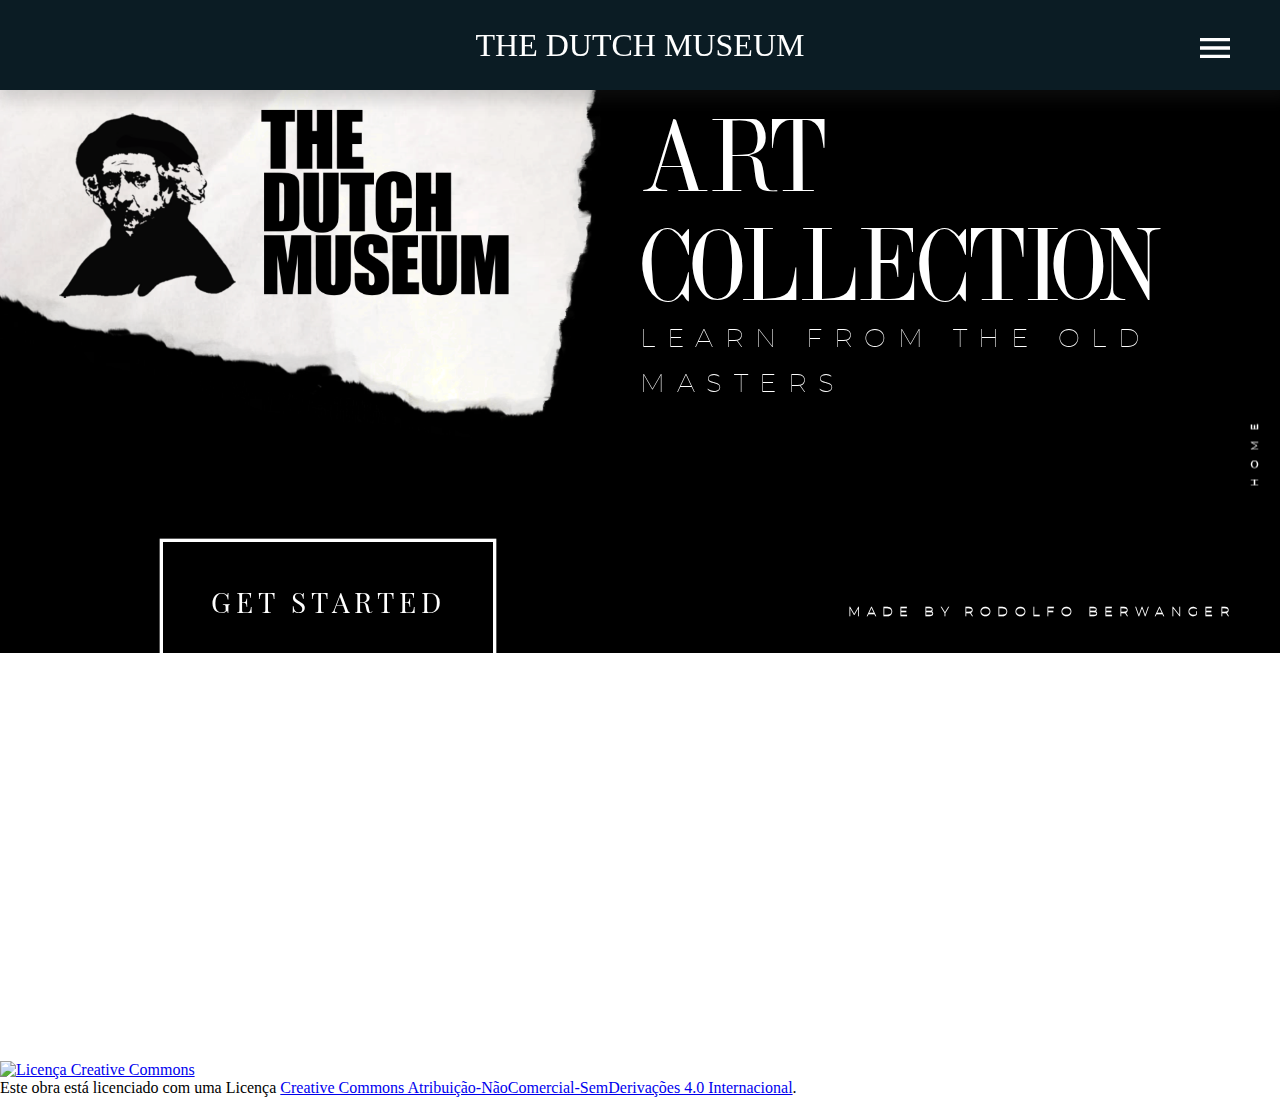
==== TheDutchMuseum/index.html @ 74319731 "Update main folder name" ====
<!DOCTYPE html>
<html lang="en">
<head>
    <meta charset="UTF-8">
    <meta http-equiv="X-UA-Compatible" content="IE=edge">
    <meta name="viewport" content="width=device-width, initial-scale=1.0">
    <title>Art Museum</title>
    <link rel="stylesheet" href="css/fonts.css">
    <link rel="stylesheet" href="css/menu_styles.css">
    <link rel="stylesheet" href="css/styles.css">
</head>
<body id="body1">

    <header>
        <div class="grid-container-logo">
            <div>
                <a href="index.html" id="nav-logo" class="button">THE DUTCH MUSEUM</a>
            </div>
            <div class="nav-menu-item">
                <img id="nav-menu-item-img" class="button" src="images/icons/menu-icon.svg" alt="" onclick="toggleMenuTab()">
            </div>
        </div>

        <div id="header-tab">
        
            <div id="header-tab-grid">
                <div class="tab-link">
                    <a href="index.html" class="tab-button button">HOME</a>
                </div>
                <div class="tab-link">
                    <a href="index.html" class="tab-button button">ABOUT THE MUSEUM</a>
                </div>
                <div class="tab-link">
                    <a href="index.html" class="tab-button button">ARTISTS</a>
                </div>
                <div class="tab-link">
                    <a href="index.html" class="tab-button button">ARTWORKS</a>
                </div>
                <div class="tab-link">
                    <a href="index.html" class="tab-button button">ARTICLES & REVIEWS</a>
                </div>
                <div class="tab-link">
                    <a href="index.html" class="tab-button button">INFO</a>
                </div>
                <div class="tab-link">
                    <a href="index.html" id="tab-link-close" class="tab-button button">CLOSE</a>
                </div>
            </div>
            
        </div>

    </header>

    <div id="main">
        <div class="banner">
             <!-- <img src="images/imgs/banner-img.jpg" alt="" id="banner-img"> -->
            <img id="banner-img-paper" src="images/imgs/banner-img-paper.png" alt="">

             <div id="banner-text-group">
                 <h1 class="banner-text">ART COLLECTION</h1>
                 <h2 class="banner-text">LEARN FROM THE OLD MASTERS</h2>
             </div>

             <p id="credit-name">MADE BY RODOLFO BERWANGER</p>

             <div id="get-started" class="button">
                <img src="images/svg/thin-square.svg" alt="">
                <p>GET STARTED</p>
             </div>
        </div>
    </div>
    
    <p id="section">HOME</p>

    <a rel="license" href="http://creativecommons.org/licenses/by-nc-nd/4.0/"><img alt="Licença Creative Commons" style="border-width:0" src="https://i.creativecommons.org/l/by-nc-nd/4.0/88x31.png" /></a><br />Este obra está licenciado com uma Licença <a rel="license" href="http://creativecommons.org/licenses/by-nc-nd/4.0/">Creative Commons Atribuição-NãoComercial-SemDerivações 4.0 Internacional</a>.

    <!-- Libs -->
    <script src="js/libs/pixi.js"></script>

    <!-- Scripts -->
    <script src="js/main.js"></script>
    <script src="js/pixi-functions.js"></script>
</body>
</html>
---- TheDutchMuseum/css/fonts.css ----
@font-face {
  font-family: 'playfair_displayregular';
  src: url('../fonts/playfairdisplay-regular-webfont.woff2') format('woff2'),
       url('../fonts/playfairdisplay-regular-webfont.woff') format('woff');
  font-weight: normal;
  font-style: normal;
}

@font-face {
  font-family: 'dubiel-webfont';
  src: url('../fonts/dubiel-webfont.woff2') format('woff2'),
       url('../fonts/dubiel-webfont.woff') format('woff');
  font-weight: normal;
  font-style: normal;
}

@font-face {
  font-family: 'montserrat';
  src: url('../fonts/montserrat-variablefont_wght-webfont.woff2') format('woff2'),
       url('../fonts/montserrat-variablefont_wght-webfont.woff') format('woff');
  font-weight: normal;
  font-style: normal;
}
---- TheDutchMuseum/css/menu_styles.css ----
@font-face {
  font-family: 'playfair_displayregular';
  src: url('../fonts/playfairdisplay-regular-webfont.woff2') format('woff2'),
       url('../fonts/playfairdisplay-regular-webfont.woff') format('woff');
  font-weight: normal;
  font-style: normal;
}

header {
  position: fixed;
  left: 0;
  margin: 0;
  width: 100%;
  height: 90px;
  background-color: #0B1C24;
  z-index: 9;
  box-shadow: 5px 5px 15px 5px rgba(61, 61, 61, 0.2);
}

.grid-container-logo{
  display: grid;
  grid-template-columns: 80% 20%;
}

#nav-logo {
  display: inline-block;
  font-family: "playfair-display";
  font-size: 24pt;
  font-weight: 100;
  padding: 0;
  margin: 0;
  text-align: center;
  color: white;
  background-color:transparent;
  text-decoration: none;
  border: none;
  left: 50%;
  top: 50%;
  position: absolute;
  transform: translate(-50%, -50%);
}

.button:hover{
  cursor: pointer;
}

.nav-menu-item{
  display: inline-block;
  margin-top: 5px;
  right: 50px;
  top: 50%;
  position: absolute;
  transform: translateY(-50%);
  transform-origin: center;
}

#nav-menu-item-img{
  width: 30px;
  transition: transform .5s;
}

#header-tab{
  display: inline-block;
  position: absolute;
  top: 90px;
  height: 100vh;
  right: 0;
  width: 400px;
  background-color: #00101B;
  transform: translateX(400px);
  transition: transform .5s;
}

#header-tab-grid{
  display: grid;
  grid-auto-rows: 60px;
  margin: 50px 0 0 50px;
}

.tab-button{
  display: inline-block;
  background-color: transparent;
  border: none;
  color: white;
  text-decoration: none;
  font-size: 18px;
  font-family: 'RobotoFlex';
  letter-spacing: 8px;
}

.tab-button:hover{
  color: #c2c2c2;
}

#tab-link-close{
  margin-top: 100px;
}
---- TheDutchMuseum/css/styles.css ----
body{
    margin: 0;
}


#banner-img{
    width: 100%;
    height: auto;
    margin: 60px 0 0 0;
}

#banner-img-paper{
    position: absolute;
    width: 100%;
    height: auto;
    top: 0;
    margin: 60px 0 0 0;
}

#banner-text-group{
    position: absolute;
    width: 50%;
    top: 100px;
    right: 0;
}

#banner-text-group > h1{
    font-family: 'dubiel-webfont';
    font-weight: 100;
    font-size: 8.5vw;
    margin: 0;
}

#banner-text-group > h2{
    font-family: 'montserrat';
    font-weight: 500;
    width: 80%;
    font-size: 2vw;
    letter-spacing: .9vw;
    line-height: 3.5vw;
    margin: 0;
}

.banner-text{
    display: inline-block;
    color: white;
}

#credit-name{
    position: relative;
    float: right;
    right: 3.5vw;
    bottom: 4vw;
    color: white;
    font-family: 'montserrat';
    font-weight: 1000;
    font-size: 1vw;
    letter-spacing: .5vw;
    margin: 0;
}

#get-started{
    display: inline-block; 
    position: relative;
    bottom: 150px;
    left: 10vw;
    transition: bottom .5s;
}

#get-started > img{
    width: 400px;
}

#get-started > p{
    display: inline-block;
    position: absolute;
    top: 50px;
    right: 0;
    width: 100%;
    text-align: center;
    color: white;
    font-family: 'playfair_displayregular';
    font-size: 28px;
    letter-spacing: 5px;
}

#get-started:hover{
    bottom: 200px;
}

#section{
    position: fixed;
    right: 0;
    top: 450px;
    color: white;
    text-align: center;
    writing-mode: vertical-lr;
    transform-origin: 0 25% 0;
    transform: rotate(180deg);
    font-family: 'montserrat';
    letter-spacing: 10px;
    font-weight: bold;
    font-size: .75vw;
    transition: opacity .2s;
}

@media (max-width: 800px) {

    #banner-text-group{
        top: 90px;
    }

    #banner-text-group > h1{
        font-size: 48pt;
    }

    #banner-text-group > h2{
        font-size: 10pt;
        letter-spacing: 7px;
        line-height: 18px;
    }

    #get-started{
        transform: scale(.6);
        bottom: 175px;
        left: -50px;
    }

}
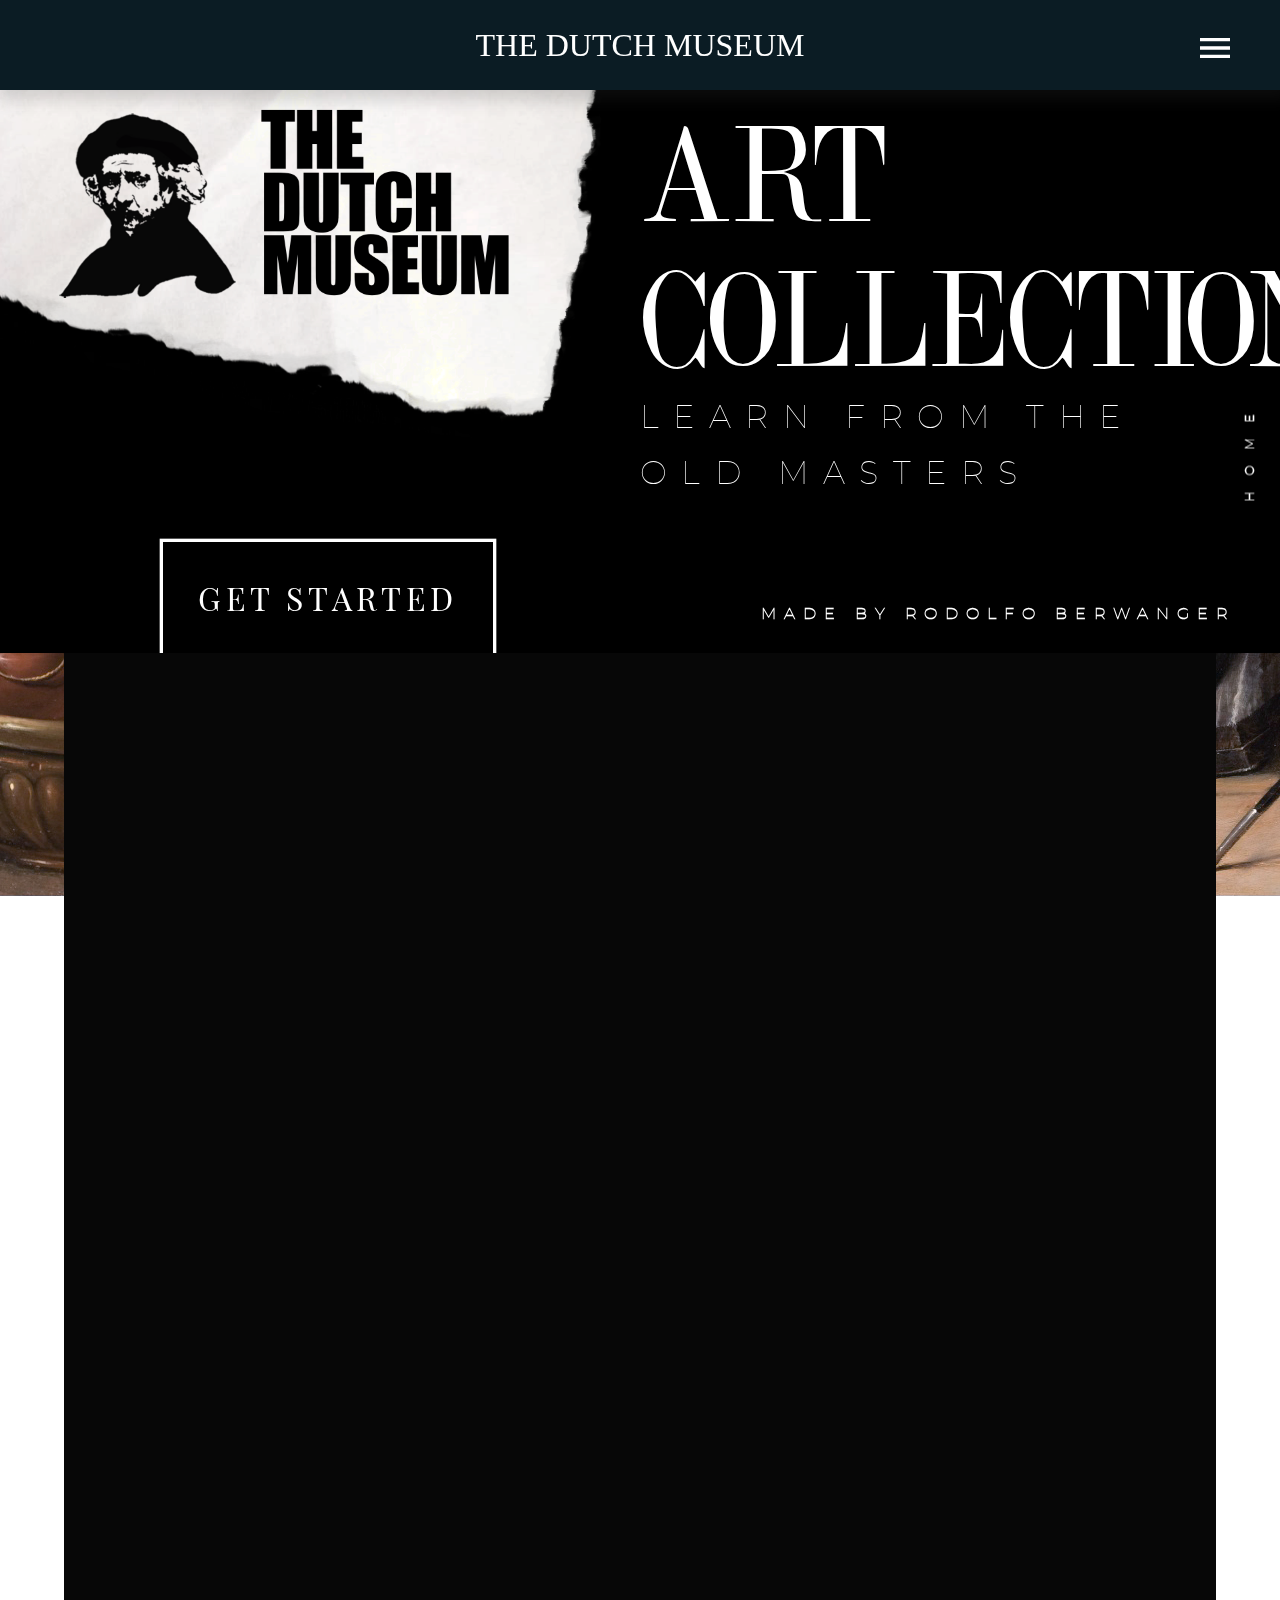
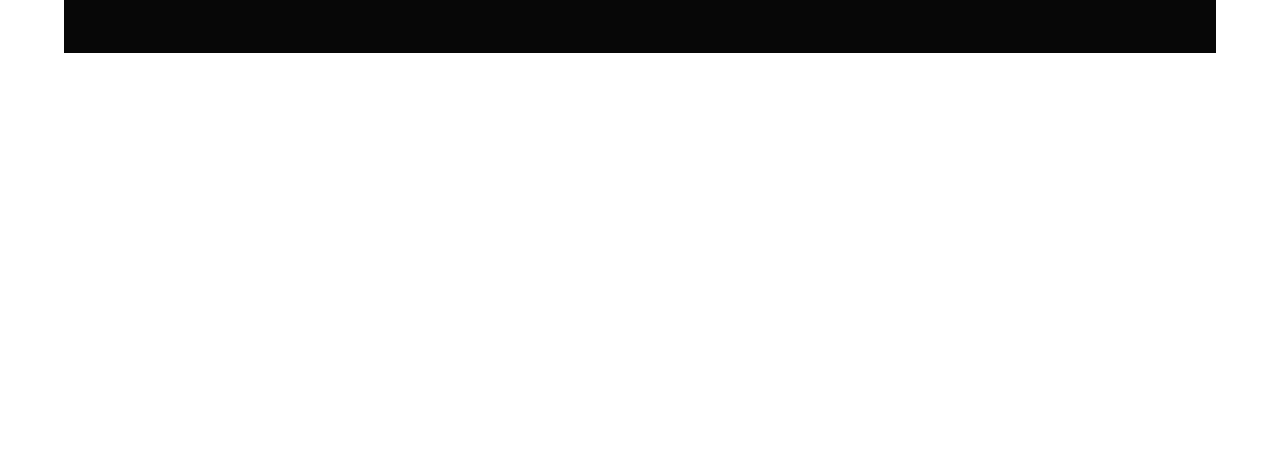
==== commit 20a04f6a: "Update tab menu responsivity, add first part of about menu" ====
--- a/TheDutchMuseum/index.html
+++ b/TheDutchMuseum/index.html
@@ -52,9 +52,22 @@
     </header>
 
     <div id="main">
+        <!-- <div style="position: absolute; width: 100%; height: 1000px;">
+            <svg width="100%" height="100%" viewBox="0 0 1920 1000" 
+            >
+                <defs>
+                    <clipPath id="banner-img-clip-path">
+                        <path xmlns="http://www.w3.org/2000/svg" stroke-width="0" stroke="#000" id="svg_6" d="m-0.76891,-0.54777l1368.88893,0l0,686.84283c-684.44446,0 -684.44446,261.69972 -1368.88893,113.00671l0,-799.84954z" fill="#FFDFB8"/>
+                    </clipPath>
+                </defs>
+            </svg>
+        </div> -->
+
+        <!-- Banner -->
         <div class="banner">
+
              <!-- <img src="images/imgs/banner-img.jpg" alt="" id="banner-img"> -->
-            <img id="banner-img-paper" src="images/imgs/banner-img-paper.png" alt="">
+            <img id="banner-img-paper" src="images/imgs/banner-img-paper.png" alt="none">
 
              <div id="banner-text-group">
                  <h1 class="banner-text">ART COLLECTION</h1>
@@ -68,11 +81,20 @@
                 <p>GET STARTED</p>
              </div>
         </div>
+
+        <!-- About the museum -->
+        <div id="about-the-museum">
+            <div class="background">
+                <img id="background-img" src="images/imgs/background-1.jpg" alt="none" srcset="">
+            </div>
+
+            <div id="about-text-block">
+
+            </div>
+        </div>
     </div>
     
     <p id="section">HOME</p>
-
-    <a rel="license" href="http://creativecommons.org/licenses/by-nc-nd/4.0/"><img alt="Licença Creative Commons" style="border-width:0" src="https://i.creativecommons.org/l/by-nc-nd/4.0/88x31.png" /></a><br />Este obra está licenciado com uma Licença <a rel="license" href="http://creativecommons.org/licenses/by-nc-nd/4.0/">Creative Commons Atribuição-NãoComercial-SemDerivações 4.0 Internacional</a>.
 
     <!-- Libs -->
     <script src="js/libs/pixi.js"></script>
--- a/TheDutchMuseum/css/fonts.css
+++ b/TheDutchMuseum/css/fonts.css
@@ -23,3 +23,4 @@
   font-weight: normal;
   font-style: normal;
 }
+
--- a/TheDutchMuseum/css/menu_styles.css
+++ b/TheDutchMuseum/css/menu_styles.css
@@ -65,16 +65,16 @@
   top: 90px;
   height: 100vh;
   right: 0;
-  width: 400px;
+  width: 30%;
   background-color: #00101B;
-  transform: translateX(400px);
+  transform: translateX(100%);
   transition: transform .5s;
 }
 
 #header-tab-grid{
   display: grid;
-  grid-auto-rows: 60px;
-  margin: 50px 0 0 50px;
+  grid-auto-rows: 4vw;
+  margin: 3.2vw 0 0 3.2vw;
 }
 
 .tab-button{
@@ -83,9 +83,10 @@
   border: none;
   color: white;
   text-decoration: none;
-  font-size: 18px;
-  font-family: 'RobotoFlex';
-  letter-spacing: 8px;
+  font-size: 1vw;
+  font-family: 'montserrat';
+  font-weight: 800;
+  letter-spacing: .5vw;
 }
 
 .tab-button:hover{
@@ -93,7 +94,7 @@
 }
 
 #tab-link-close{
-  margin-top: 100px;
+  margin-top: 10vw;
 }
 
 
--- a/TheDutchMuseum/css/styles.css
+++ b/TheDutchMuseum/css/styles.css
@@ -2,6 +2,9 @@
     margin: 0;
 }
 
+/* .banner{
+    clip-path: url(#banner-img-clip-path);
+} */
 
 #banner-img{
     width: 100%;
@@ -27,7 +30,7 @@
 #banner-text-group > h1{
     font-family: 'dubiel-webfont';
     font-weight: 100;
-    font-size: 8.5vw;
+    font-size: 9rem;
     margin: 0;
 }
 
@@ -35,9 +38,9 @@
     font-family: 'montserrat';
     font-weight: 500;
     width: 80%;
-    font-size: 2vw;
-    letter-spacing: .9vw;
-    line-height: 3.5vw;
+    font-size: 2rem;
+    letter-spacing: .9rem;
+    line-height: 3.5rem;
     margin: 0;
 }
 
@@ -54,8 +57,8 @@
     color: white;
     font-family: 'montserrat';
     font-weight: 1000;
-    font-size: 1vw;
-    letter-spacing: .5vw;
+    font-size: 1rem;
+    letter-spacing: .5rem;
     margin: 0;
 }
 
@@ -74,19 +77,39 @@
 #get-started > p{
     display: inline-block;
     position: absolute;
-    top: 50px;
+    top: 40px;
     right: 0;
     width: 100%;
     text-align: center;
     color: white;
     font-family: 'playfair_displayregular';
-    font-size: 28px;
-    letter-spacing: 5px;
+    font-size: 2rem;
+    letter-spacing: .3rem;
 }
 
 #get-started:hover{
     bottom: 200px;
 }
+
+.background{
+    width: 100%;
+    position: fixed;
+    bottom: 0;
+    z-index: -10;
+}
+
+
+#about-text-block{
+    position: relative;
+    top: -408px;
+    z-index: 1;
+    width: 90%;
+    height: 1000px;
+    margin: auto;
+    background-color: rgb(7, 7, 7);
+}
+
+/* Other */
 
 #section{
     position: fixed;
@@ -98,13 +121,13 @@
     transform-origin: 0 25% 0;
     transform: rotate(180deg);
     font-family: 'montserrat';
-    letter-spacing: 10px;
+    letter-spacing: 1rem;
     font-weight: bold;
-    font-size: .75vw;
+    font-size: .75rem;
     transition: opacity .2s;
 }
 
-@media (max-width: 800px) {
+@media (max-width: 1100px) {
 
     #banner-text-group{
         top: 90px;
@@ -126,5 +149,8 @@
         left: -50px;
     }
 
+    #credit-name{
+        font-size: 6pt;
+    }
 }
 
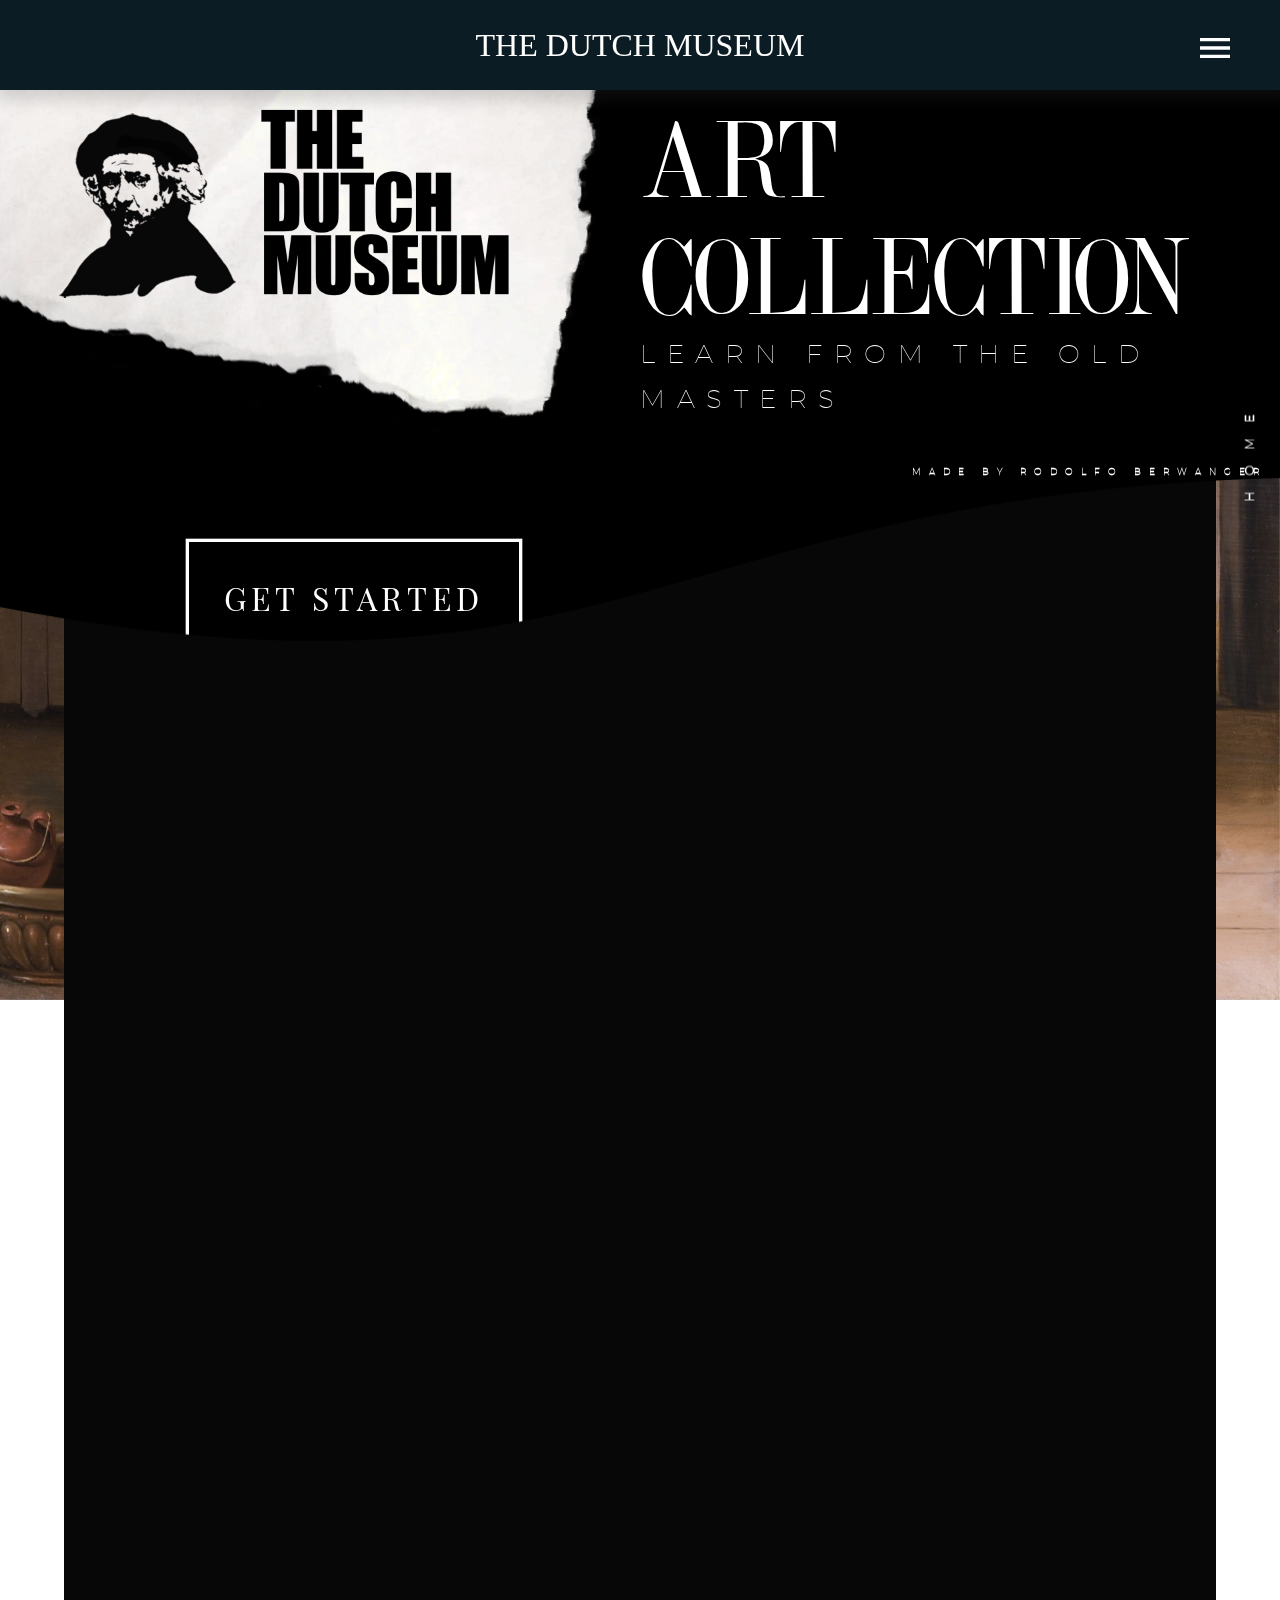
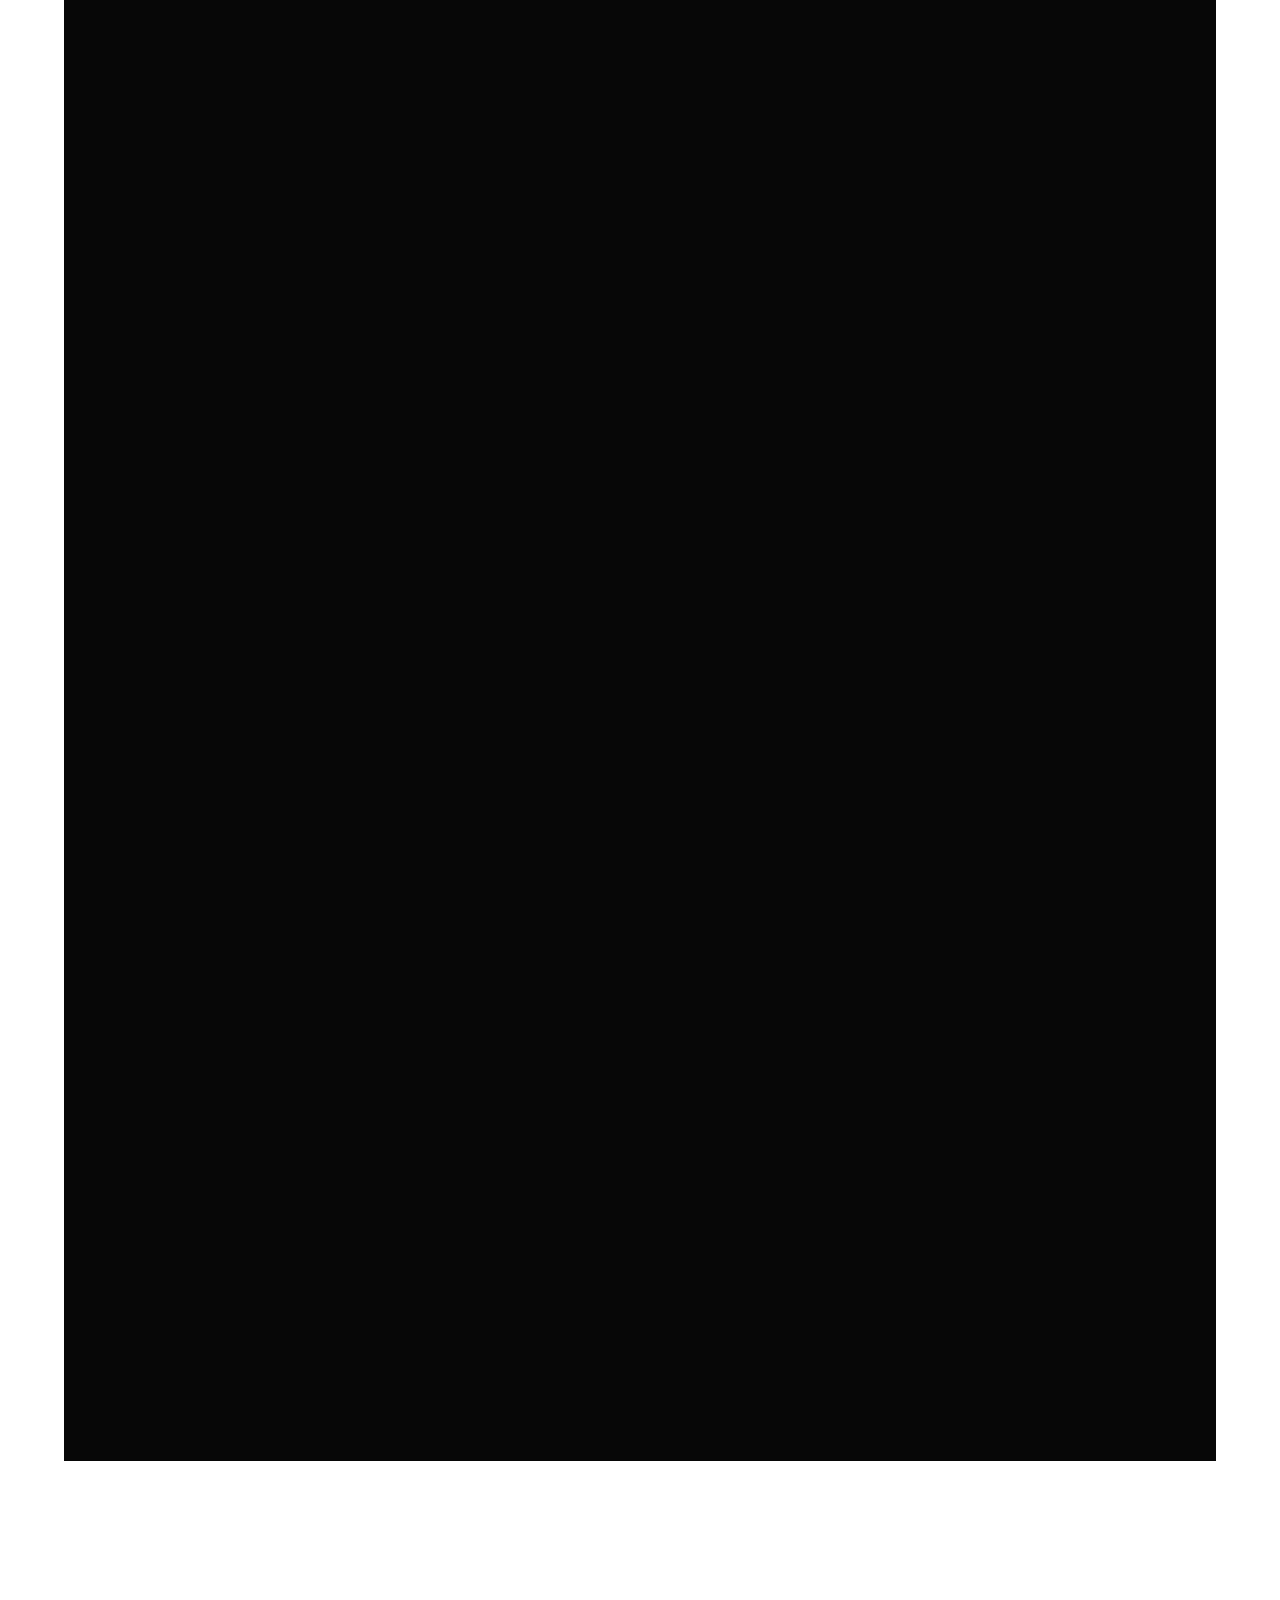
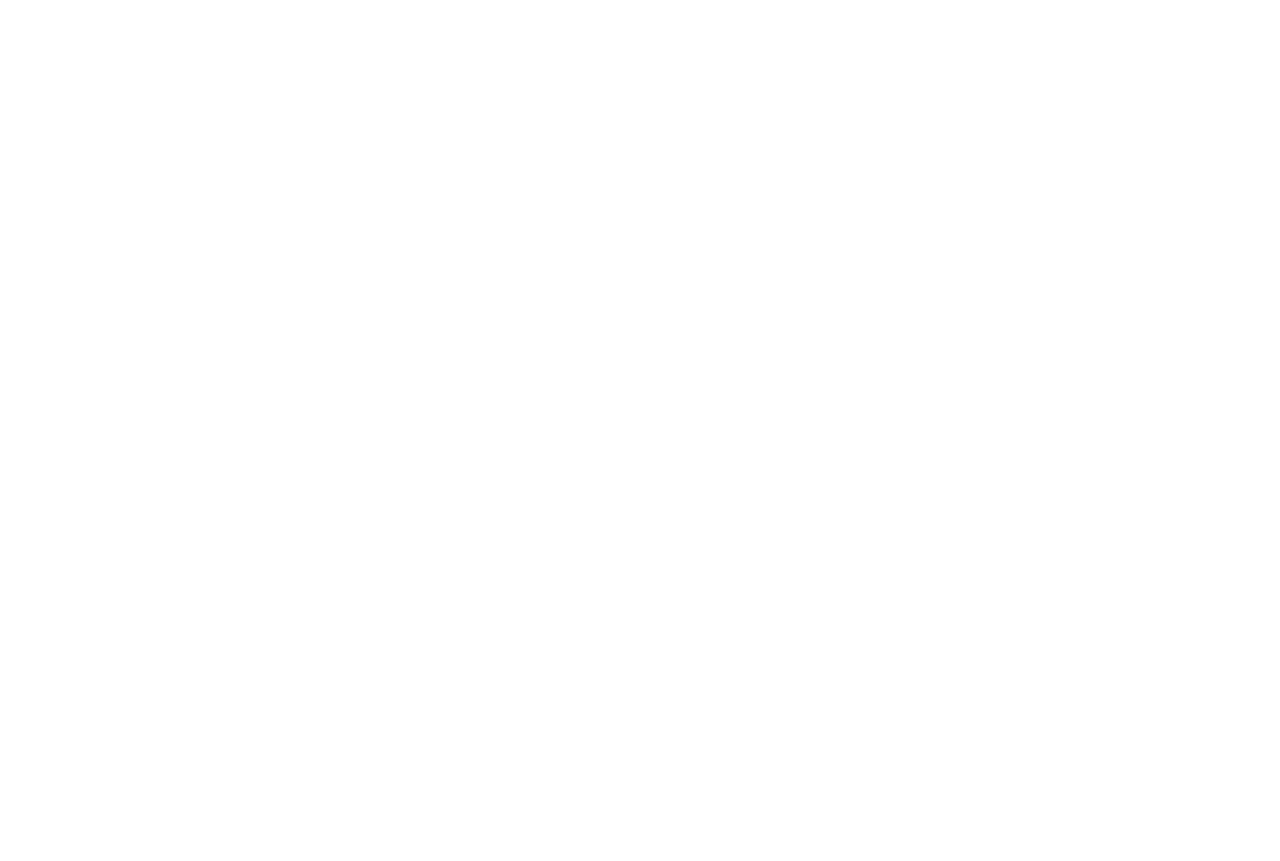
==== commit c70d0d21: "Resolved "about-text-block" bug and banner mask issue" ====
--- a/TheDutchMuseum/index.html
+++ b/TheDutchMuseum/index.html
@@ -65,32 +65,31 @@
 
         <!-- Banner -->
         <div class="banner">
-
-             <!-- <img src="images/imgs/banner-img.jpg" alt="" id="banner-img"> -->
+            
+            <!-- <img id="banner-mask-1" src="images/imgs/banner-mask.png" style="width: 100%; position: relative; top: -1000px;" alt="" srcset=""> -->
             <img id="banner-img-paper" src="images/imgs/banner-img-paper.png" alt="none">
-
+            
              <div id="banner-text-group">
                  <h1 class="banner-text">ART COLLECTION</h1>
                  <h2 class="banner-text">LEARN FROM THE OLD MASTERS</h2>
+                 <p id="credit-name">MADE BY RODOLFO BERWANGER</p>
              </div>
-
-             <p id="credit-name">MADE BY RODOLFO BERWANGER</p>
-
-             <div id="get-started" class="button">
+             
+            <div id="get-started" class="button">
                 <img src="images/svg/thin-square.svg" alt="">
                 <p>GET STARTED</p>
-             </div>
+            </div>
+
+             
         </div>
 
         <!-- About the museum -->
-        <div id="about-the-museum">
-            <div class="background">
-                <img id="background-img" src="images/imgs/background-1.jpg" alt="none" srcset="">
-            </div>
+        <div id="about-the-museum">         
+            <img id="background-img" src="images/imgs/background-1.jpg" alt="none" srcset="">
 
             <div id="about-text-block">
 
-            </div>
+            </div>       
         </div>
     </div>
     
--- a/TheDutchMuseum/css/menu_styles.css
+++ b/TheDutchMuseum/css/menu_styles.css
@@ -97,4 +97,6 @@
   margin-top: 10vw;
 }
 
-
+@media (max-width: 1100px){
+ 
+}
--- a/TheDutchMuseum/css/styles.css
+++ b/TheDutchMuseum/css/styles.css
@@ -1,10 +1,22 @@
+
+
 body{
     margin: 0;
 }
 
-/* .banner{
-    clip-path: url(#banner-img-clip-path);
-} */
+.banner{
+    /* clip-path: url(#banner-img-clip-path); */
+    z-index: 1;
+    -webkit-mask: url(../images/imgs/banner-mask.png);
+    mask-mode: alpha;
+    -webkit-mask-size: 110%;
+    -webkit-mask-position: center;
+    -webkit-mask-position-y: -18vw;
+    -webkit-mask-repeat: no-repeat;
+
+}
+
+
 
 #banner-img{
     width: 100%;
@@ -30,7 +42,7 @@
 #banner-text-group > h1{
     font-family: 'dubiel-webfont';
     font-weight: 100;
-    font-size: 9rem;
+    font-size: 9vw;
     margin: 0;
 }
 
@@ -38,9 +50,9 @@
     font-family: 'montserrat';
     font-weight: 500;
     width: 80%;
-    font-size: 2rem;
-    letter-spacing: .9rem;
-    line-height: 3.5rem;
+    font-size: 2vw;
+    letter-spacing: .9vw;
+    line-height: 3.5vw;
     margin: 0;
 }
 
@@ -50,24 +62,26 @@
 }
 
 #credit-name{
+    display: inline-block;
     position: relative;
-    float: right;
-    right: 3.5vw;
-    bottom: 4vw;
+    text-align: right;
+    right: 0;
+    width: 98%;
     color: white;
     font-family: 'montserrat';
     font-weight: 1000;
-    font-size: 1rem;
+    font-size: .7vw;
     letter-spacing: .5rem;
-    margin: 0;
+    margin: 7% 0 0 0;
 }
 
 #get-started{
     display: inline-block; 
     position: relative;
     bottom: 150px;
-    left: 10vw;
+    left: 12%;
     transition: bottom .5s;
+    margin: 0;
 }
 
 #get-started > img{
@@ -91,20 +105,19 @@
     bottom: 200px;
 }
 
-.background{
+#background-img{
     width: 100%;
     position: fixed;
-    bottom: 0;
+    bottom: -100px;
     z-index: -10;
 }
 
-
 #about-text-block{
     position: relative;
-    top: -408px;
-    z-index: 1;
+    z-index: -1;
+    top: -1000px;
     width: 90%;
-    height: 1000px;
+    height: 3000px;
     margin: auto;
     background-color: rgb(7, 7, 7);
 }
@@ -129,6 +142,7 @@
 
 @media (max-width: 1100px) {
 
+
     #banner-text-group{
         top: 90px;
     }
@@ -145,8 +159,8 @@
 
     #get-started{
         transform: scale(.6);
-        bottom: 175px;
-        left: -50px;
+        bottom: 200px;
+        left: 6%;
     }
 
     #credit-name{
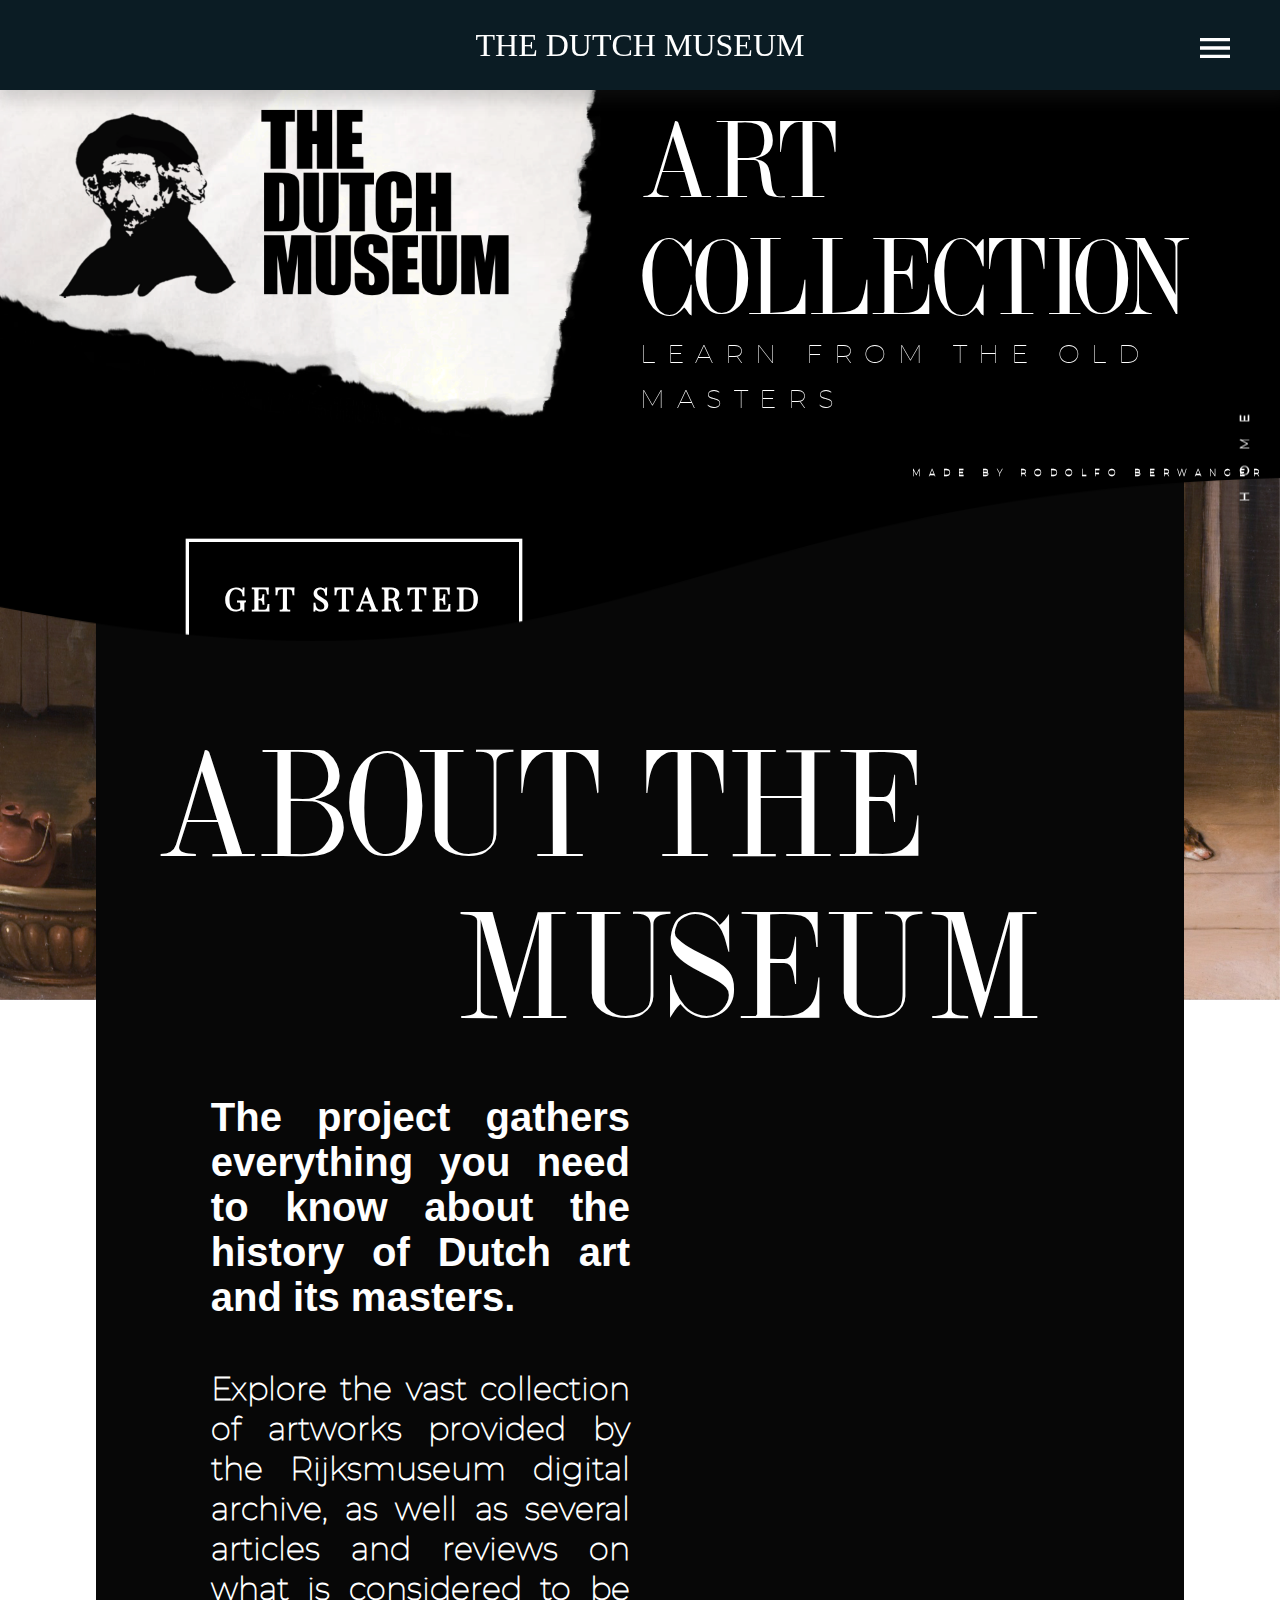
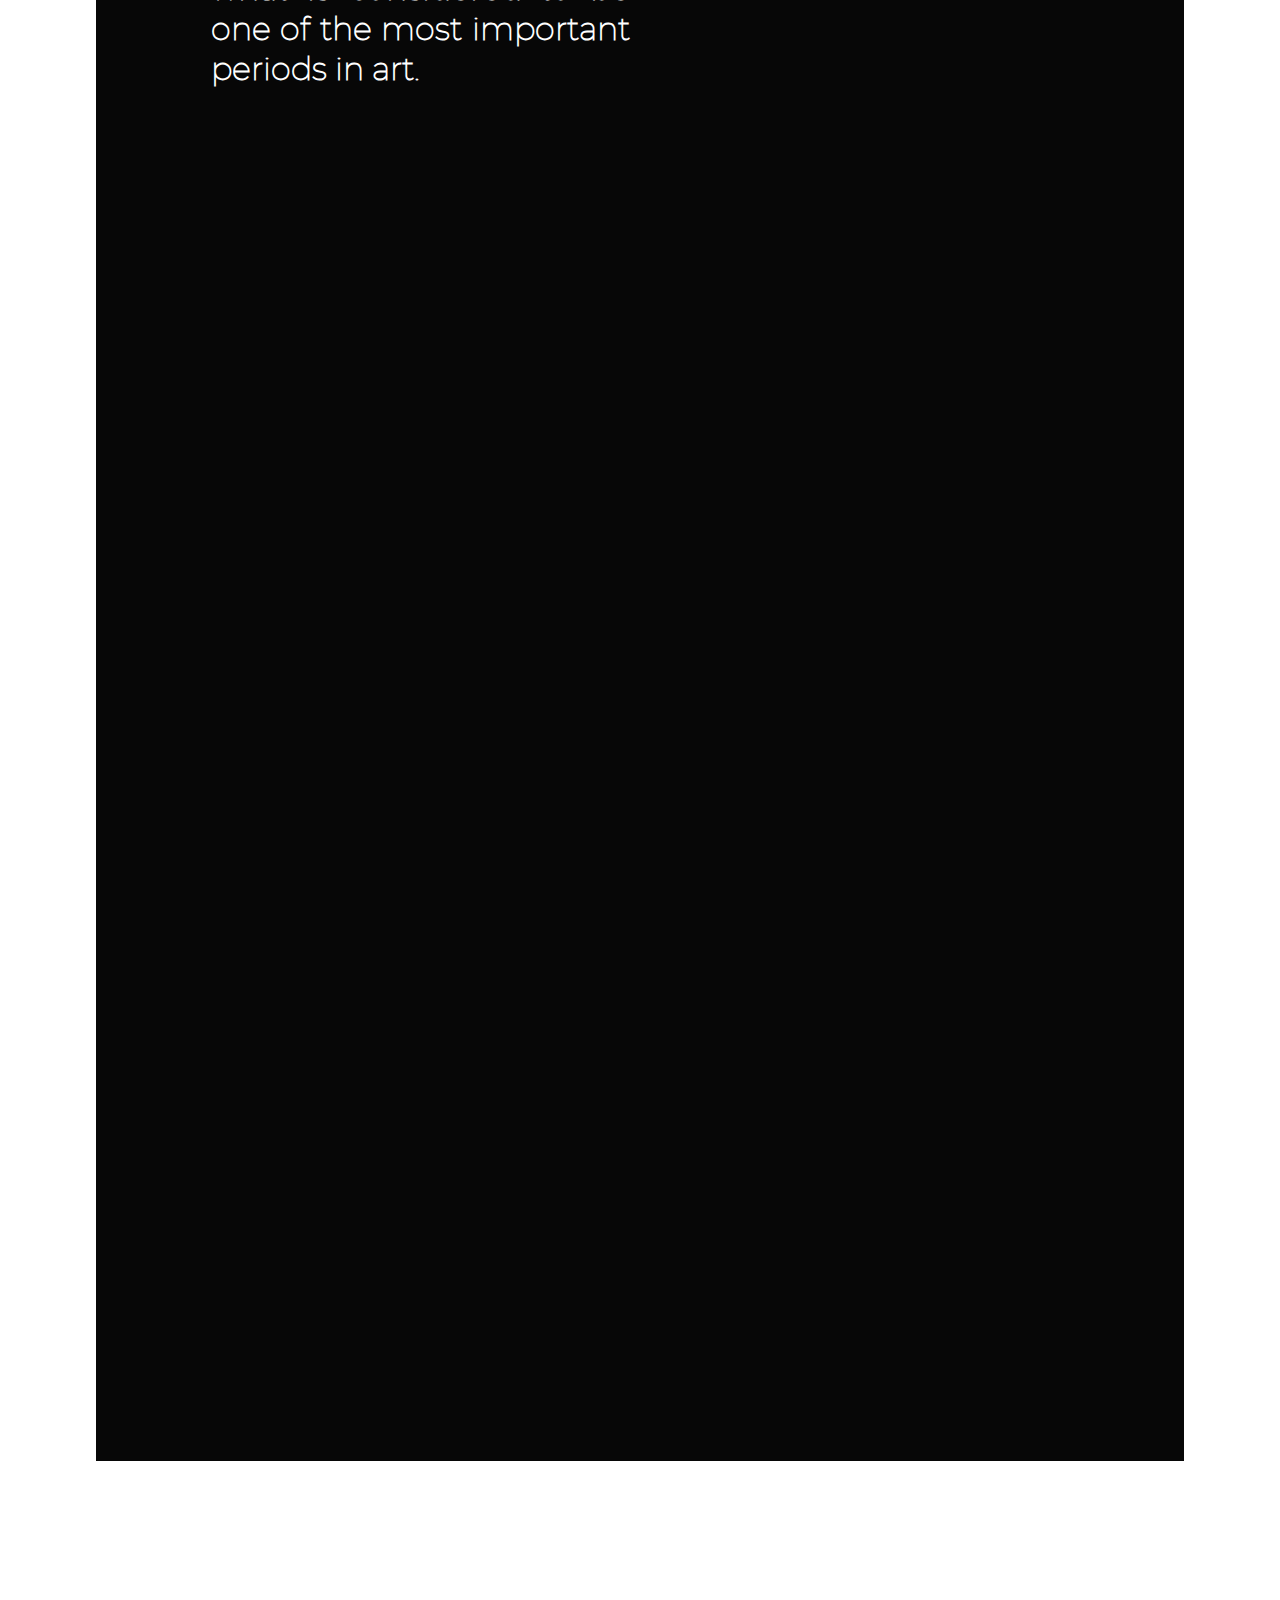
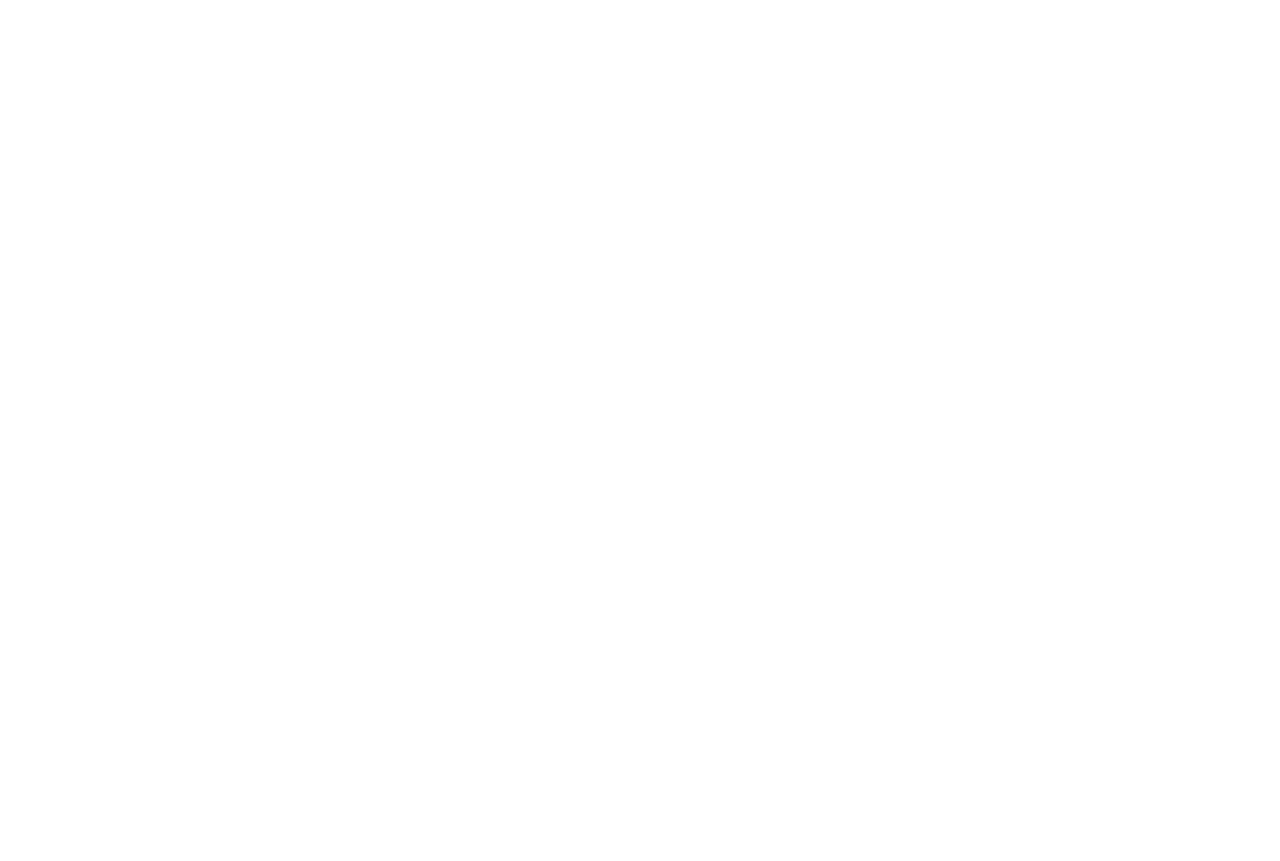
==== commit 0ab7820c: "About the museum update" ====
--- a/TheDutchMuseum/index.html
+++ b/TheDutchMuseum/index.html
@@ -88,7 +88,18 @@
             <img id="background-img" src="images/imgs/background-1.jpg" alt="none" srcset="">
 
             <div id="about-text-block">
-
+                <div>
+                    <div class="item-1">
+                        <div style="text-align: right;">
+                            <h1>ABOUT THE   <br>MUSEUM</h1>
+                            <h2>The project gathers everything you need to know about the history of Dutch art and its masters.</h2>
+                            <p>Explore the vast collection of artworks provided by the Rijksmuseum digital archive, as well as several articles and reviews on what is considered to be one of the most important periods in art.</p>
+                        </div>
+                    </div>
+                    <div class="item-2">
+                        <img src="images/imgs/about-the-museum-img.png.png" alt="" srcset="">
+                    </div>
+                </div>
             </div>       
         </div>
     </div>
--- a/TheDutchMuseum/css/styles.css
+++ b/TheDutchMuseum/css/styles.css
@@ -2,6 +2,7 @@
 
 body{
     margin: 0;
+    overflow-x: hidden;
 }
 
 .banner{
@@ -116,10 +117,83 @@
     position: relative;
     z-index: -1;
     top: -1000px;
-    width: 90%;
+    width: 85%;
     height: 3000px;
     margin: auto;
     background-color: rgb(7, 7, 7);
+    min-width: 1000px;
+}
+
+#about-text-block > div{
+    display: grid;
+    position: relative;
+    top: 600px;
+    width: 100%;
+    height: 800px;
+    grid-template-rows: repeat(1, 1fr);
+    grid-template-columns: repeat(2, 1fr);
+    grid-auto-flow: column;
+}
+
+#about-text-block .item-1{
+    grid-row: 0 / 1;
+    grid-column: 0 / 1;
+    margin: 10px;
+    min-width: 0;
+}
+
+#about-text-block .item-2{
+    grid-row: 1 / 2;
+    grid-column: 0 / 1;
+    margin: 10px;
+    min-width: 0;
+}
+
+#about-text-block h1{
+    margin: 50px 0 50px 50px;
+    display: inline-block;
+    text-align: right;
+    font-family: 'dubiel-webfont';
+    font-size: 10em;
+    font-weight: 300;
+    color: white;
+    white-space: pre;
+}
+
+#about-text-block h2{
+    display: inline-block;
+    width: 80%;
+    margin: 0;
+    text-align: justify;
+    font-family: sans-serif;
+    font-size: 2.5em;
+    font-weight: bold;
+    color: white;
+}
+
+#about-text-block p{
+    display: inline-block;
+    position: relative;
+    width: 80%;
+    margin: 50px 0 0 0;
+    font-size: 2em;
+    z-index:2
+}
+
+#about-text-block img{
+    width: 1200px;
+    position: relative;
+    right: 20%;
+    bottom: 200px;
+}
+
+p{
+    font-family: 'montserrat';
+    font-size: 1.5em;
+    font-weight: 600;
+    line-height: 1.25em;
+    color: white;
+    text-align: justify;
 }
 
 /* Other */
@@ -166,5 +240,6 @@
     #credit-name{
         font-size: 6pt;
     }
-}
-
+
+}
+
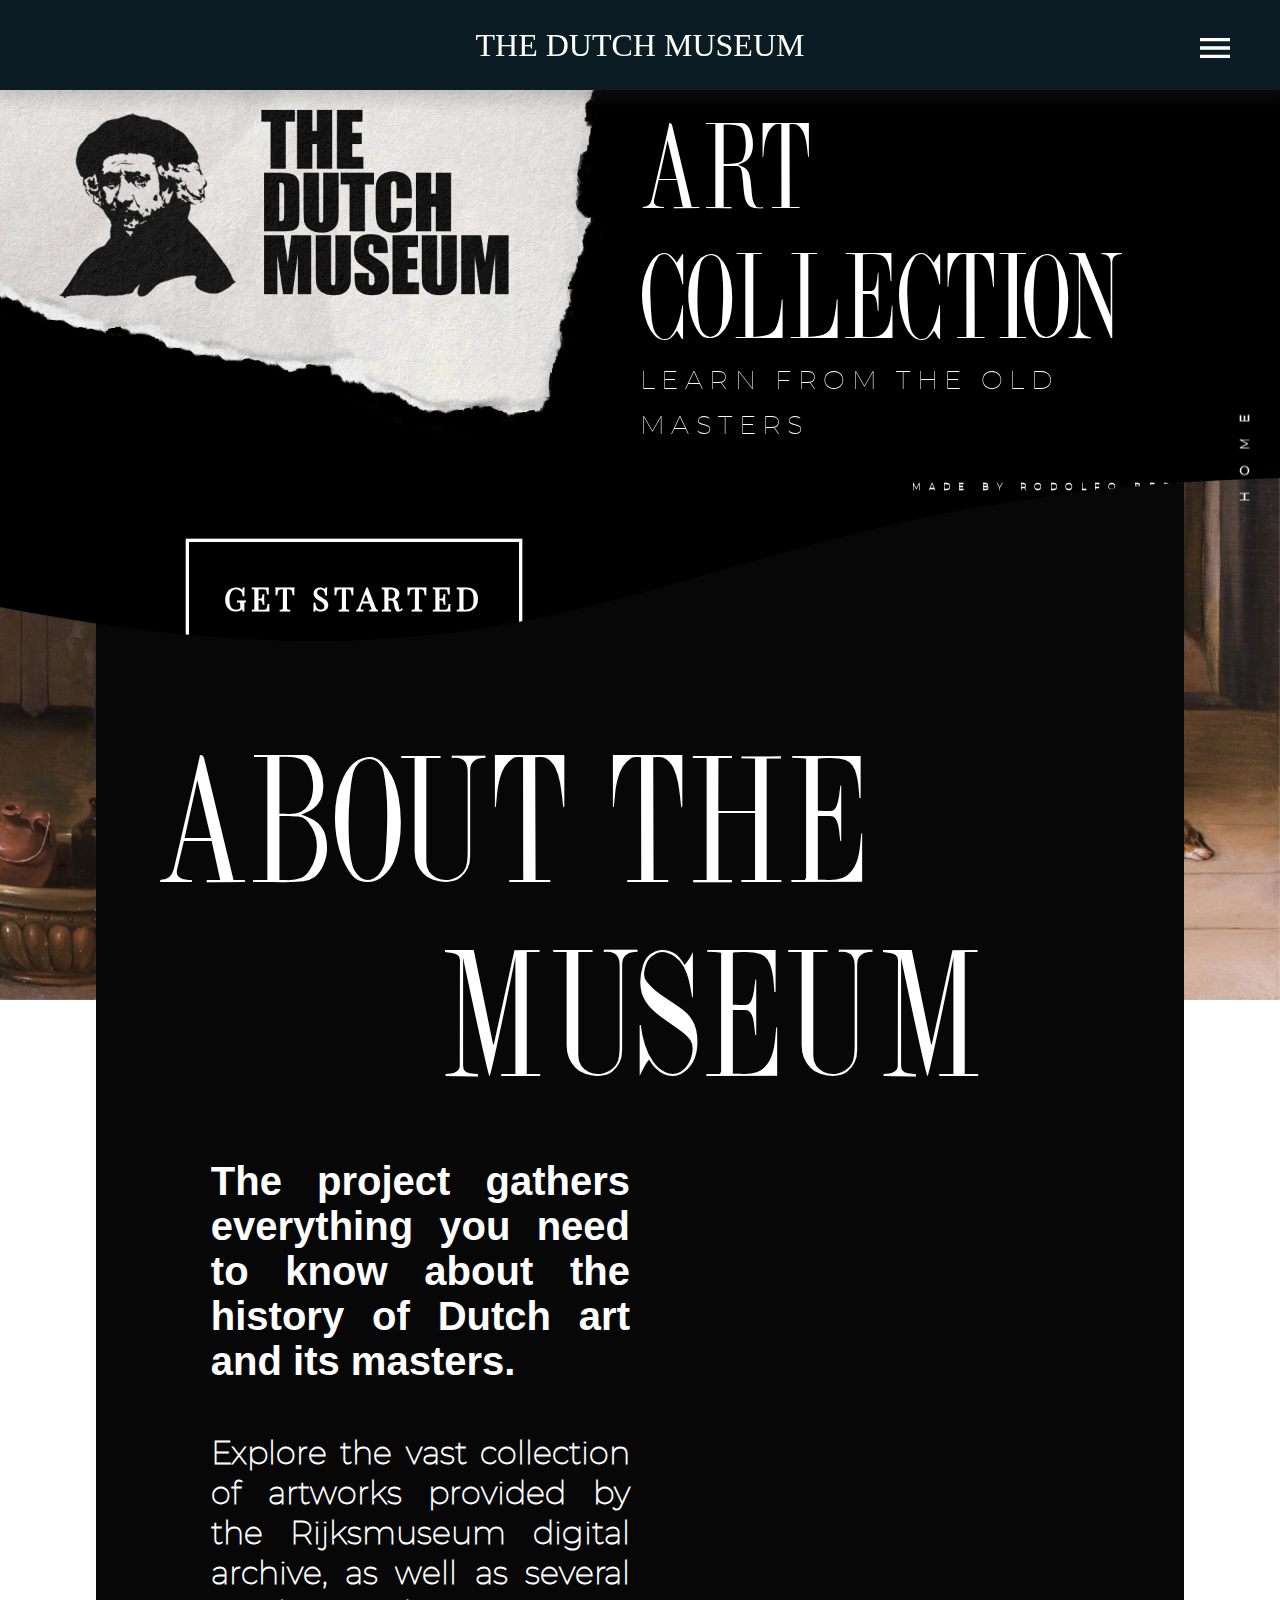
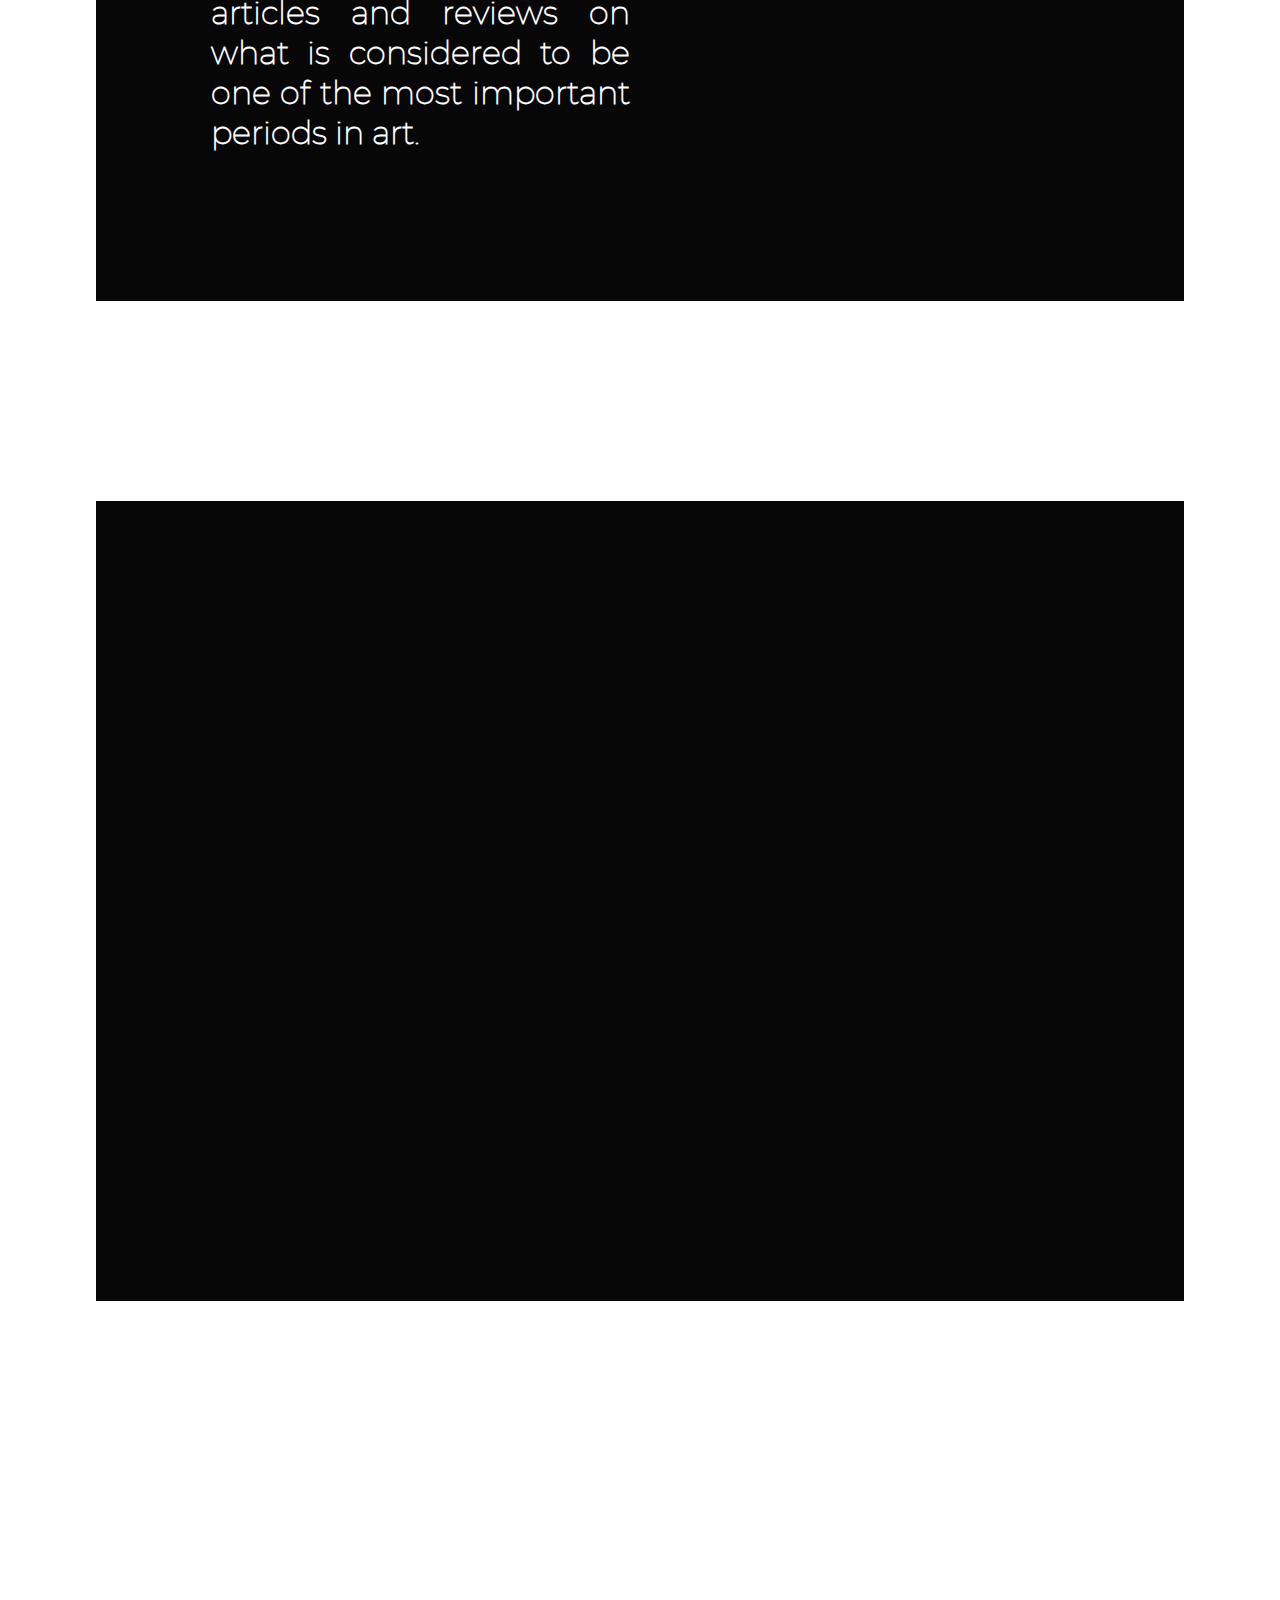
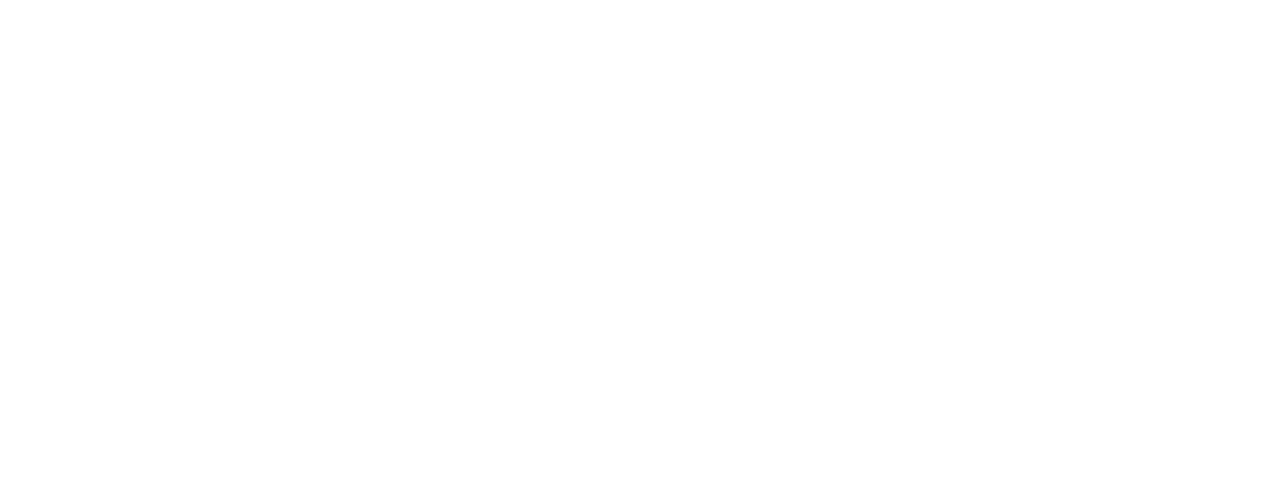
==== commit e2df1848: "Update background, interface geral, search by fase 1" ====
--- a/TheDutchMuseum/index.html
+++ b/TheDutchMuseum/index.html
@@ -52,21 +52,10 @@
     </header>
 
     <div id="main">
-        <!-- <div style="position: absolute; width: 100%; height: 1000px;">
-            <svg width="100%" height="100%" viewBox="0 0 1920 1000" 
-            >
-                <defs>
-                    <clipPath id="banner-img-clip-path">
-                        <path xmlns="http://www.w3.org/2000/svg" stroke-width="0" stroke="#000" id="svg_6" d="m-0.76891,-0.54777l1368.88893,0l0,686.84283c-684.44446,0 -684.44446,261.69972 -1368.88893,113.00671l0,-799.84954z" fill="#FFDFB8"/>
-                    </clipPath>
-                </defs>
-            </svg>
-        </div> -->
 
         <!-- Banner -->
         <div class="banner">
             
-            <!-- <img id="banner-mask-1" src="images/imgs/banner-mask.png" style="width: 100%; position: relative; top: -1000px;" alt="" srcset=""> -->
             <img id="banner-img-paper" src="images/imgs/banner-img-paper.png" alt="none">
             
              <div id="banner-text-group">
@@ -75,7 +64,7 @@
                  <p id="credit-name">MADE BY RODOLFO BERWANGER</p>
              </div>
              
-            <div id="get-started" class="button">
+            <div id="get-started">
                 <img src="images/svg/thin-square.svg" alt="">
                 <p>GET STARTED</p>
             </div>
@@ -86,7 +75,7 @@
         <!-- About the museum -->
         <div id="about-the-museum">         
             <img id="background-img" src="images/imgs/background-1.jpg" alt="none" srcset="">
-
+            
             <div id="about-text-block">
                 <div>
                     <div class="item-1">
@@ -97,10 +86,17 @@
                         </div>
                     </div>
                     <div class="item-2">
-                        <img src="images/imgs/about-the-museum-img.png.png" alt="" srcset="">
+                        <img src="images/imgs/about-the-museum-img-faded.png" alt="" srcset="">
                     </div>
                 </div>
             </div>       
+        </div>
+
+        <!-- Search by -->
+        <div id="search-by">
+            <div id="search-by-block">
+                
+            </div>
         </div>
     </div>
     
--- a/TheDutchMuseum/css/styles.css
+++ b/TheDutchMuseum/css/styles.css
@@ -1,7 +1,7 @@
-
 
 body{
     margin: 0;
+    max-width: 100%;
     overflow-x: hidden;
 }
 
@@ -17,8 +17,6 @@
 
 }
 
-
-
 #banner-img{
     width: 100%;
     height: auto;
@@ -43,8 +41,11 @@
 #banner-text-group > h1{
     font-family: 'dubiel-webfont';
     font-weight: 100;
-    font-size: 9vw;
-    margin: 0;
+    font-size: 10vw;
+    margin: 0;
+    letter-spacing: .25vw;
+    -webkit-transform-origin-x: 0%;
+    -webkit-transform: scaleX(.75);
 }
 
 #banner-text-group > h2{
@@ -52,7 +53,7 @@
     font-weight: 500;
     width: 80%;
     font-size: 2vw;
-    letter-spacing: .9vw;
+    letter-spacing: .5vw;
     line-height: 3.5vw;
     margin: 0;
 }
@@ -73,7 +74,7 @@
     font-weight: 1000;
     font-size: .7vw;
     letter-spacing: .5rem;
-    margin: 7% 0 0 0;
+    margin: 5% 0 0 0;
 }
 
 #get-started{
@@ -104,6 +105,7 @@
 
 #get-started:hover{
     bottom: 200px;
+    cursor: pointer;
 }
 
 #background-img{
@@ -113,20 +115,24 @@
     z-index: -10;
 }
 
+
 #about-text-block{
     position: relative;
-    z-index: -1;
+    z-index: -2;
     top: -1000px;
     width: 85%;
-    height: 3000px;
+    height: 1840px;
     margin: auto;
     background-color: rgb(7, 7, 7);
+    backdrop-filter: blur(25px);
     min-width: 1000px;
+    padding: 0;
 }
 
 #about-text-block > div{
     display: grid;
     position: relative;
+    z-index: 1;
     top: 600px;
     width: 100%;
     height: 800px;
@@ -154,10 +160,13 @@
     display: inline-block;
     text-align: right;
     font-family: 'dubiel-webfont';
-    font-size: 10em;
+    font-size: 12em;
     font-weight: 300;
     color: white;
     white-space: pre;
+    letter-spacing: .25vw;
+    -webkit-transform-origin-x: 0%;
+    -webkit-transform: scaleX(.75);
 }
 
 #about-text-block h2{
@@ -196,6 +205,18 @@
     text-align: justify;
 }
 
+#search-by-block{
+    position: relative;
+    z-index: -2;
+    top: -800px;
+    width: 85%;
+    height: 800px;
+    margin: auto;
+    background-color: rgb(7, 7, 7);
+    backdrop-filter: blur(25px);
+    min-width: 1000px;
+}
+
 /* Other */
 
 #section{
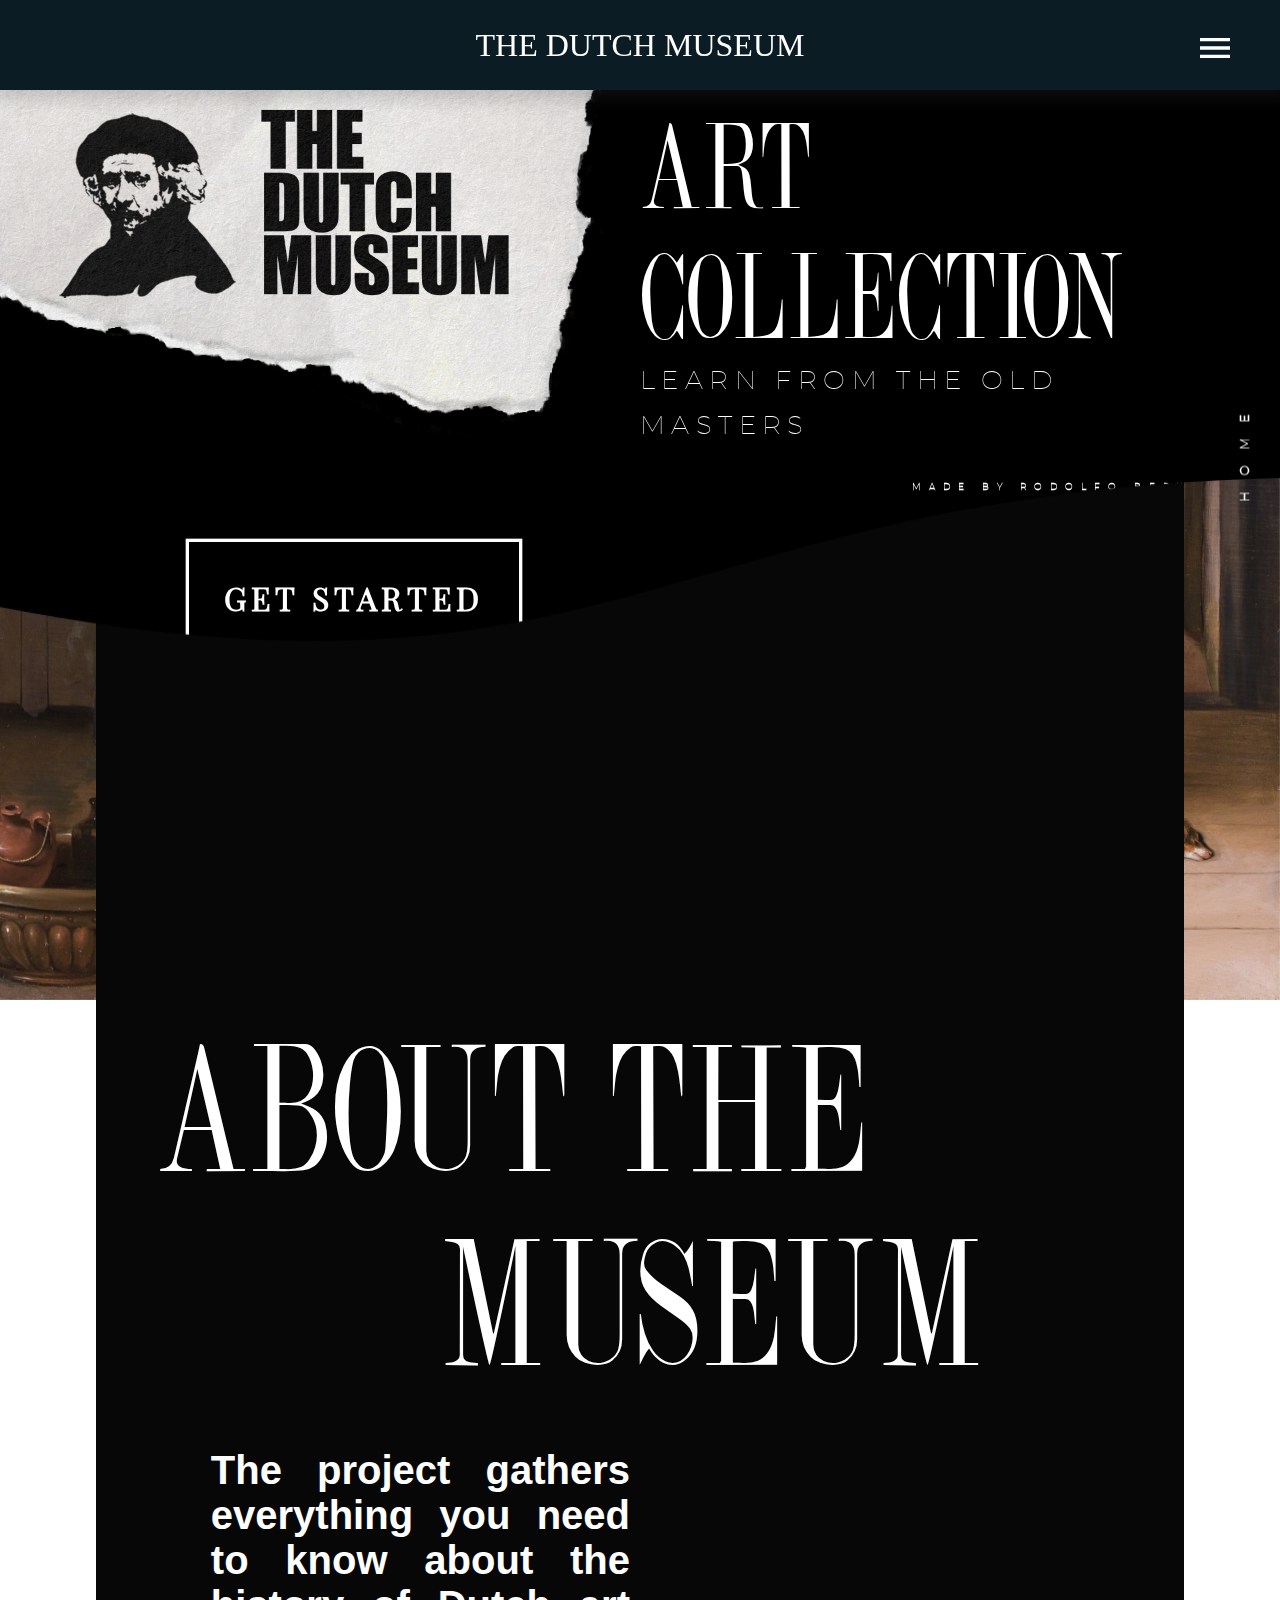
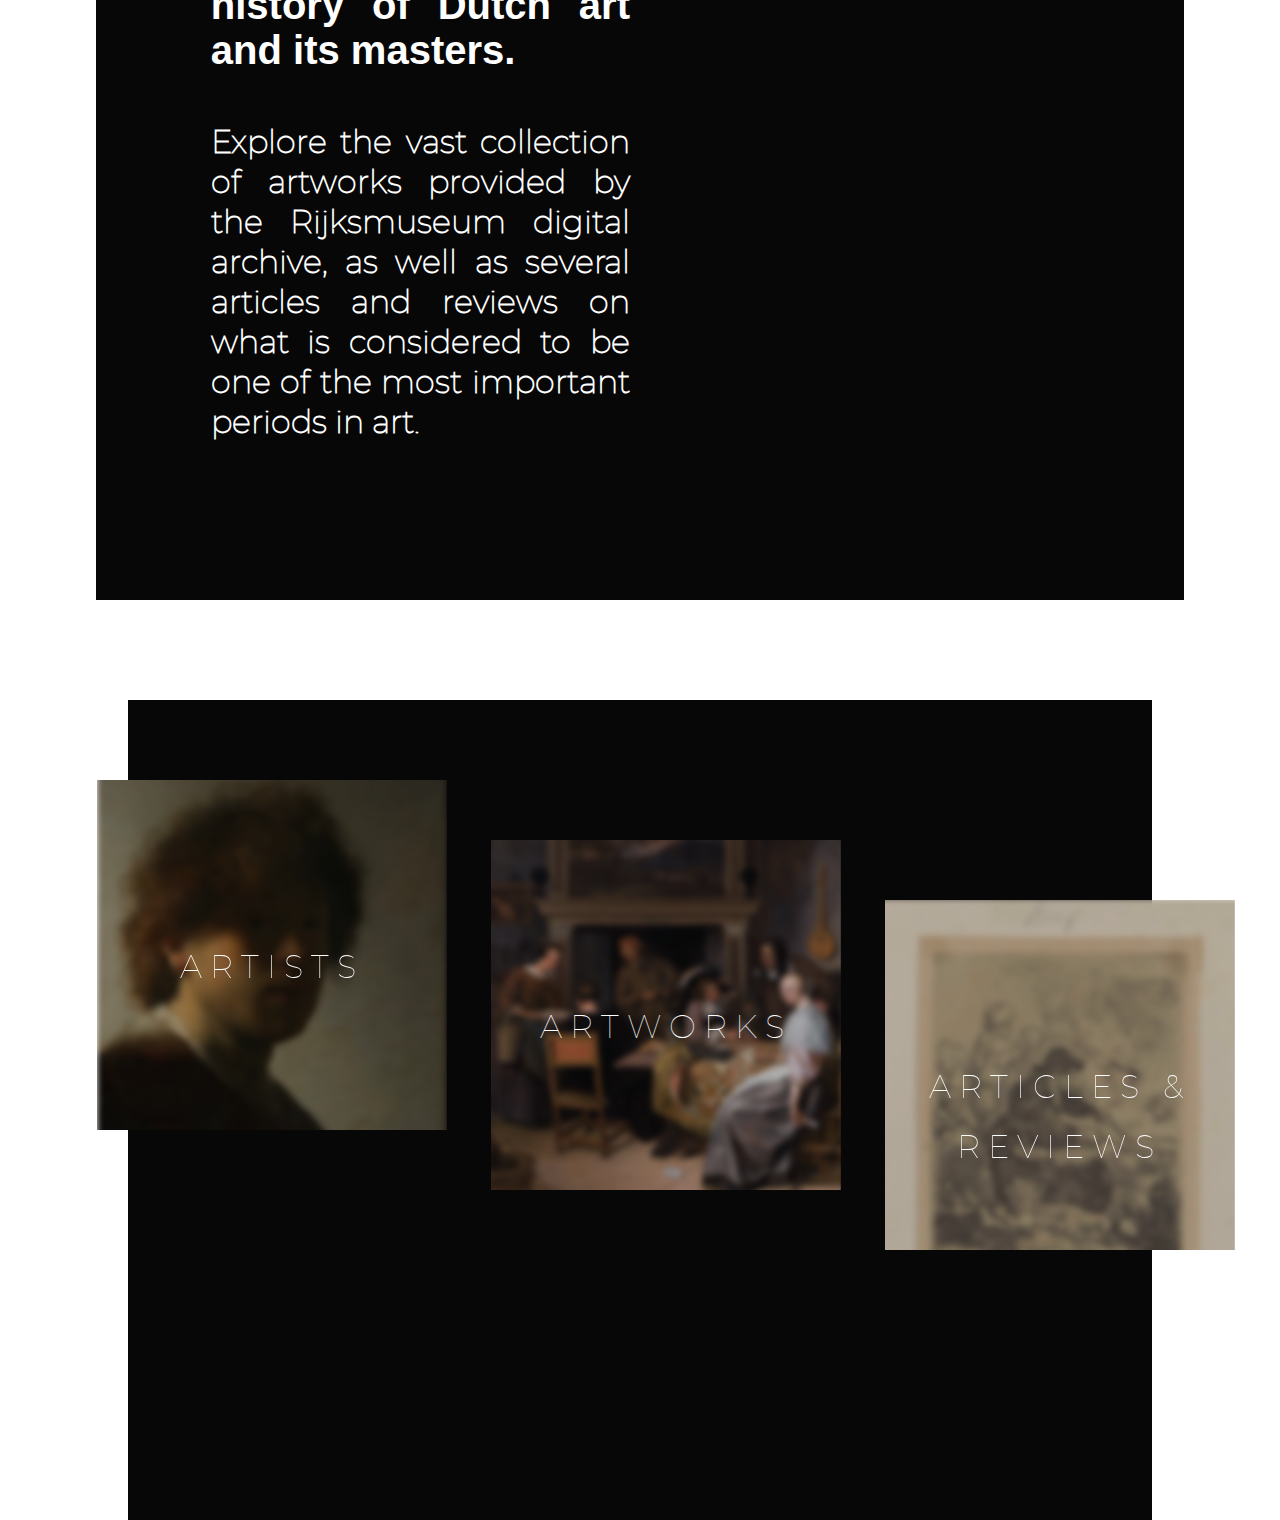
==== commit 4135e4bb: "Add transitions and finishing search by items" ====
--- a/TheDutchMuseum/index.html
+++ b/TheDutchMuseum/index.html
@@ -64,7 +64,7 @@
                  <p id="credit-name">MADE BY RODOLFO BERWANGER</p>
              </div>
              
-            <div id="get-started">
+            <div onclick="getStarted()" id="get-started">
                 <img src="images/svg/thin-square.svg" alt="">
                 <p>GET STARTED</p>
             </div>
@@ -72,10 +72,10 @@
              
         </div>
 
+        <img id="background-img" src="images/imgs/background-1.jpg" alt="none" srcset="">
+
         <!-- About the museum -->
-        <div id="about-the-museum">         
-            <img id="background-img" src="images/imgs/background-1.jpg" alt="none" srcset="">
-            
+        <div id="about-the-museum">           
             <div id="about-text-block">
                 <div>
                     <div class="item-1">
@@ -95,7 +95,18 @@
         <!-- Search by -->
         <div id="search-by">
             <div id="search-by-block">
-                
+                <div onmouseover="sItemEnter(this)" onmouseleave="sItemLeave(this)" class="search-item" id="sc-1" style="top: 60px;">
+                    <h2>ARTISTS</h2>
+                    <img src="images/imgs/rembrandt-self.jpg" width="100%" style="top: -25%;" alt="" srcset="">
+                    </div>
+                <div onmouseover="sItemEnter(this)" onmouseleave="sItemLeave(this)" class="search-item" id="sc-2" style="top: 120px">
+                    <h2>ARTWORKS</h2>
+                    <img src="images/imgs/background-1.jpg" width="155%" style="top: -25%; left: -12%;" alt="" srcset="">
+                    </div>
+                <div onmouseover="sItemEnter(this)" onmouseleave="sItemLeave(this)" class="search-item" id="sc-3" style="top: 180px">
+                    <h2>ARTICLES &<br> REVIEWS</h2>
+                    <img src="images/imgs/rembrandt-drawing.jpg" width="110%" style="top: -35%; left: -5%;" alt="" srcset="">
+                    </div>
             </div>
         </div>
     </div>
--- a/TheDutchMuseum/css/styles.css
+++ b/TheDutchMuseum/css/styles.css
@@ -2,7 +2,11 @@
 body{
     margin: 0;
     max-width: 100%;
-    overflow-x: hidden;
+    /* overflow-x: hidden !important; */
+}
+
+*{
+    scroll-behavior: smooth;
 }
 
 .banner{
@@ -108,32 +112,37 @@
     cursor: pointer;
 }
 
+
 #background-img{
     width: 100%;
     position: fixed;
     bottom: -100px;
-    z-index: -10;
-}
-
+    z-index: -2;
+}
+
+#about-the-museum{
+    position: absolute;
+    top: 100px;
+    z-index: -2;
+}
 
 #about-text-block{
-    position: relative;
     z-index: -2;
-    top: -1000px;
     width: 85%;
-    height: 1840px;
+    height: 2100px;
     margin: auto;
     background-color: rgb(7, 7, 7);
     backdrop-filter: blur(25px);
     min-width: 1000px;
     padding: 0;
+    transition: padding 1s;
 }
 
 #about-text-block > div{
     display: grid;
     position: relative;
     z-index: 1;
-    top: 600px;
+    top: 850px;
     width: 100%;
     height: 800px;
     grid-template-rows: repeat(1, 1fr);
@@ -205,16 +214,61 @@
     text-align: justify;
 }
 
+#search-by{
+    position: absolute;
+    top: 2300px;
+    width: 100%;
+    margin: auto;
+}
+
 #search-by-block{
-    position: relative;
-    z-index: -2;
-    top: -800px;
-    width: 85%;
-    height: 800px;
+    width: 80%;
+    height: 820px;
     margin: auto;
     background-color: rgb(7, 7, 7);
     backdrop-filter: blur(25px);
     min-width: 1000px;
+    white-space: nowrap;
+}
+
+.search-item{
+    display: inline-block;
+    position: relative;
+    left: -5%;
+    width: 27vw;
+    height: 27vw;
+    min-width: 350px;
+    min-height: 350px;
+    margin: 20px;
+    clip-path: inset(0);
+    text-align: center;
+    color: white;
+    overflow: hidden;
+}
+
+.search-item > h2{
+    position: relative;
+    z-index: 1;
+    top: 45%;
+    margin: 0;
+    font-family: 'montserrat';
+    font-weight: 575;
+    font-size: 2.5vw;
+    letter-spacing: .5rem;
+    line-height: 60px;
+    transition: transform .25s;
+}
+
+.search-item > img{
+    position: relative;
+    z-index: 0;
+    filter: blur(3px) brightness(75%);
+    top: -50%;
+    transition: transform 1s;
+}
+
+.search-item:hover{
+    cursor: pointer;
 }
 
 /* Other */
@@ -262,5 +316,9 @@
         font-size: 6pt;
     }
 
-}
-
+    .search-item > h2{
+        font-size: 25px;
+    }
+
+}
+
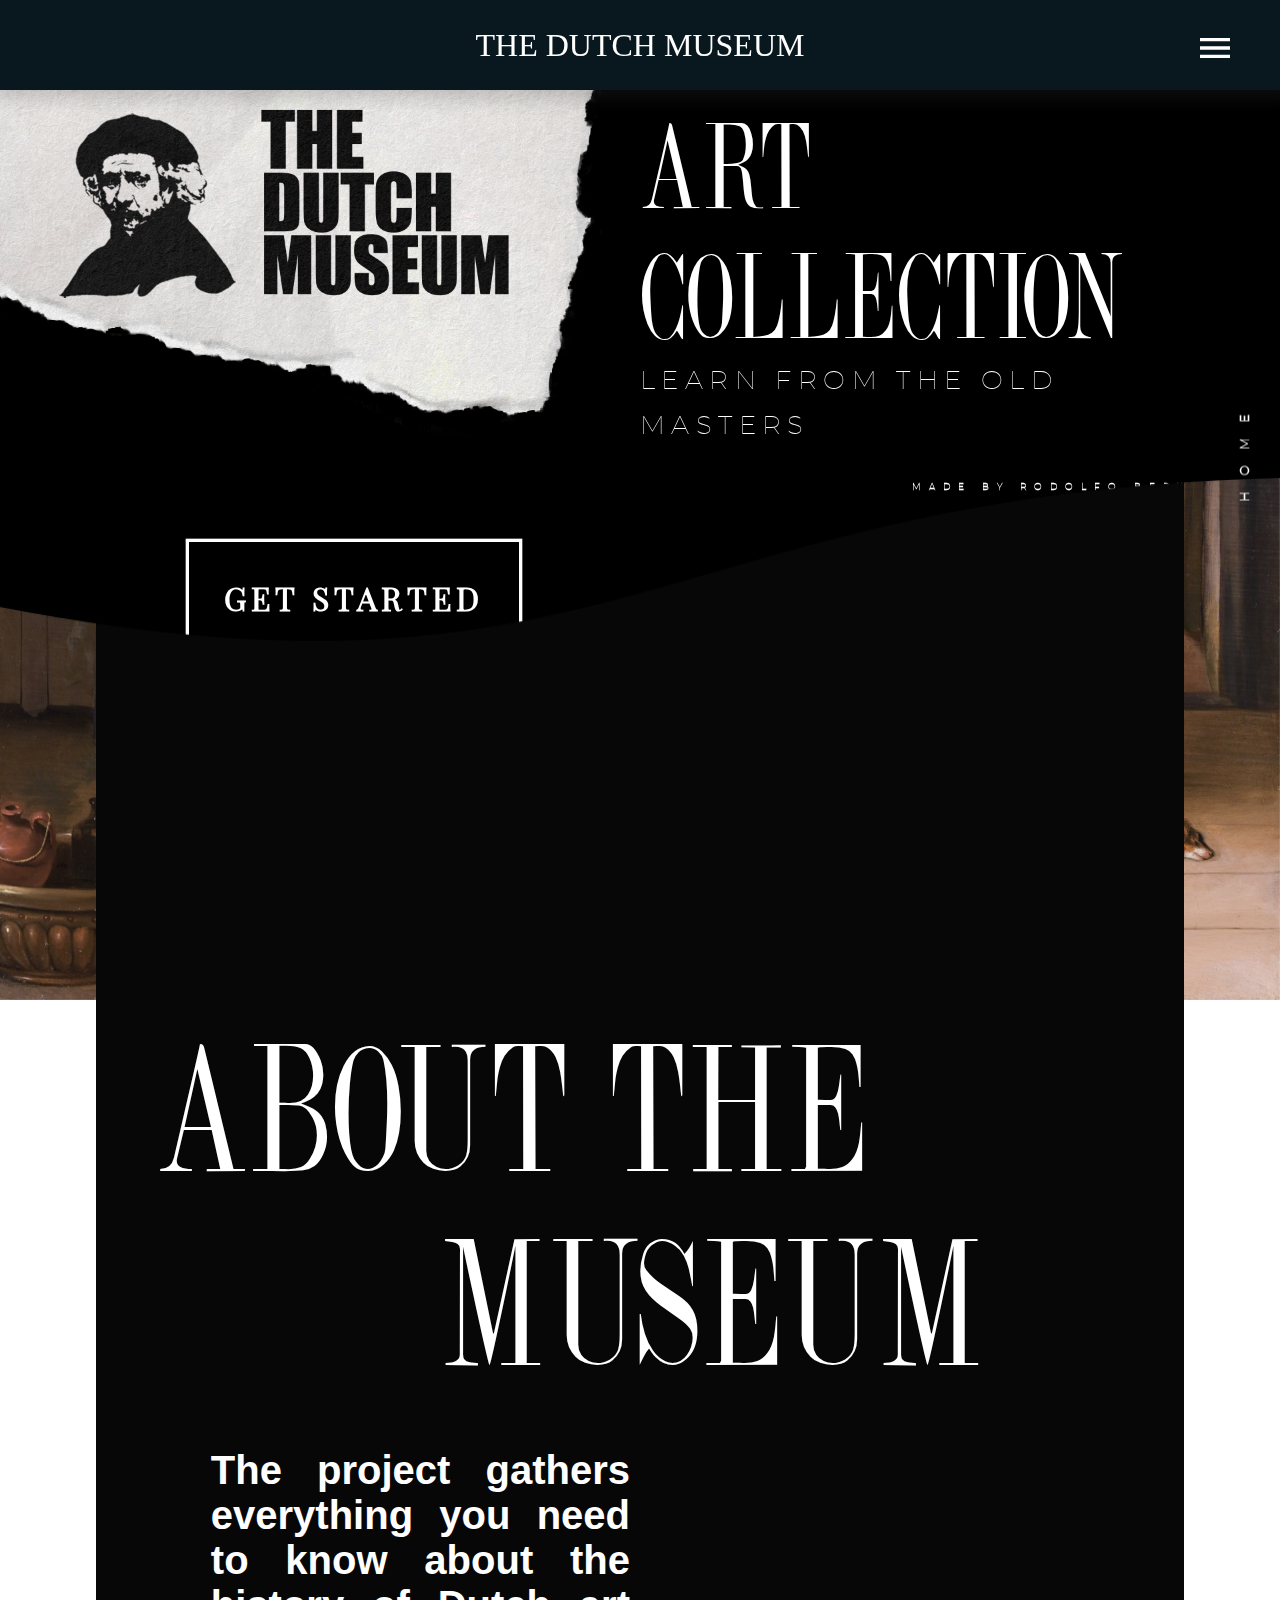
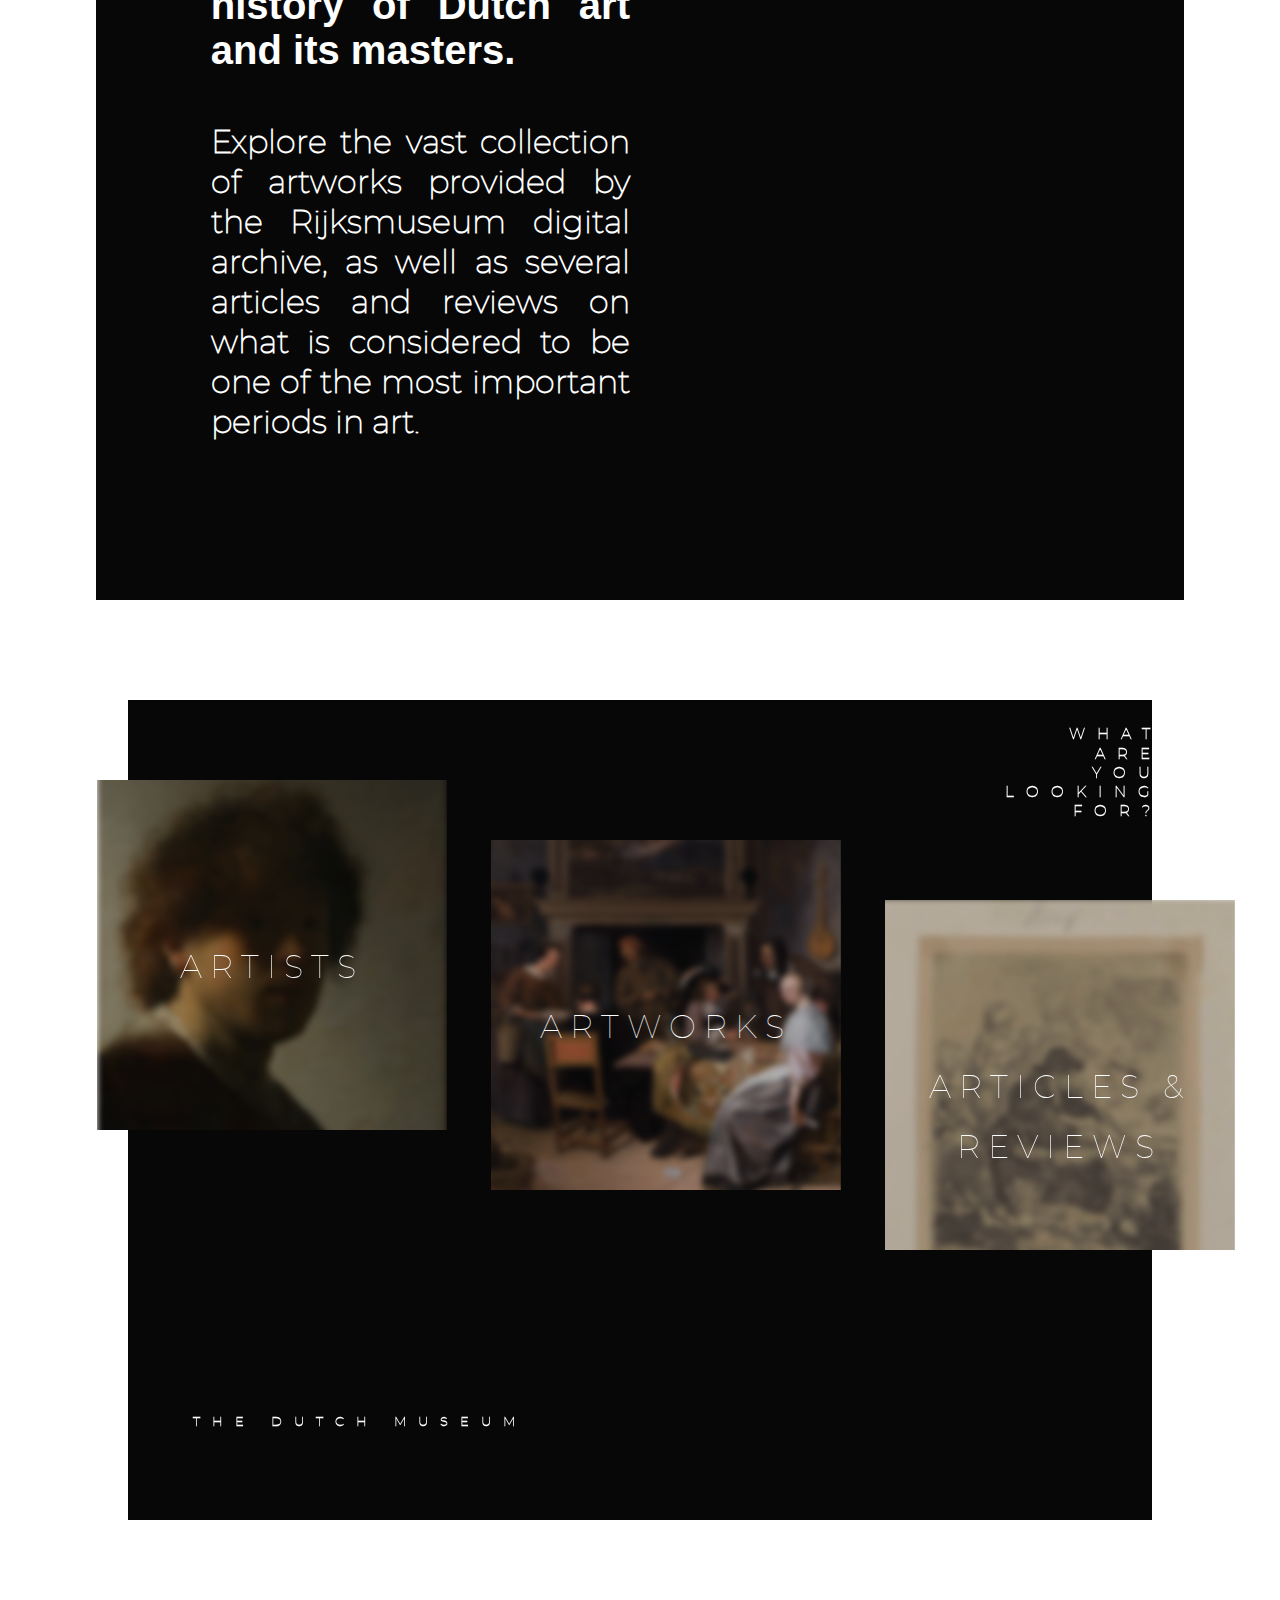
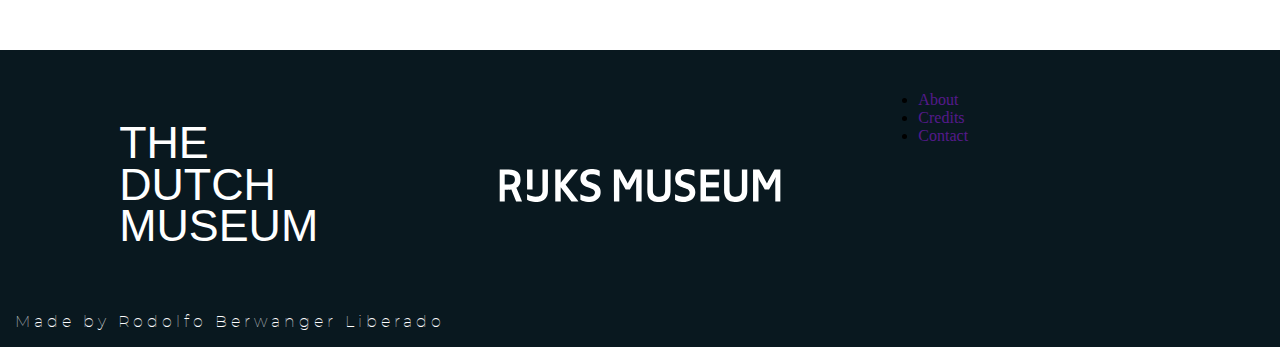
==== commit 92ac11cc: "add "ex1" in "docs" folder" ====
--- a/TheDutchMuseum/index.html
+++ b/TheDutchMuseum/index.html
@@ -108,6 +108,35 @@
                     <img src="images/imgs/rembrandt-drawing.jpg" width="110%" style="top: -35%; left: -5%;" alt="" srcset="">
                     </div>
             </div>
+            <div id="sb-t1">
+                <p>WHAT<br>ARE<br>YOU<br>LOOKING<br>FOR?</p>
+            </div>
+            <div id="sb-t2">
+                <p>THE DUTCH MUSEUM</p>
+            </div>
+        </div>
+    </div>
+
+    <!-- Footer -->
+    <div id="footer">
+        <div id="footer-grid">
+            <div class="footer-item"><a href="">
+                <h1>THE DUTCH MUSEUM</h1>
+            </a></div>
+            <div class="footer-item">
+                <a href="https://www.rijksmuseum.nl/nl" target="_blank">
+                    <img src="images/svg/rijksmuseum-logo-svg-vector.svg" alt="none" srcset="">
+                </a></div>
+            <div class="footer-item">
+                <ul>
+                    <li><a href="">About</a></li>
+                    <li><a href="">Credits</a></li>
+                    <li><a href="">Contact</a></li>
+                </ul>
+            </div>
+        </div>
+        <div id="footer-credit">
+            <p>Made by Rodolfo Berwanger Liberado</p>
         </div>
     </div>
     
--- a/TheDutchMuseum/css/menu_styles.css
+++ b/TheDutchMuseum/css/menu_styles.css
@@ -12,7 +12,7 @@
   margin: 0;
   width: 100%;
   height: 90px;
-  background-color: #0B1C24;
+  background-color: #09181f;
   z-index: 9;
   box-shadow: 5px 5px 15px 5px rgba(61, 61, 61, 0.2);
 }
--- a/TheDutchMuseum/css/styles.css
+++ b/TheDutchMuseum/css/styles.css
@@ -3,6 +3,10 @@
     margin: 0;
     max-width: 100%;
     /* overflow-x: hidden !important; */
+}
+
+#main{
+    height: 3250px;
 }
 
 *{
@@ -271,13 +275,99 @@
     cursor: pointer;
 }
 
+#sb-t1{
+    display: inline-block;
+    left: 78.5%;
+    top: -810px;
+    position: relative;
+    white-space: initial;
+}
+
+#sb-t2{
+    display: inline-block;
+    left: 2.5%;
+    top: -200px;
+    position: relative;
+    white-space: initial;
+}
+
+#sb-t1 > p{
+    text-align: right;
+    color: white;
+    font-family: "montserrat";
+    font-weight: 600;
+    font-size: 1.2vw;
+    letter-spacing: .75rem;
+}
+
+#sb-t2 > p{
+    text-align: right;
+    color: white;
+    font-family: "montserrat";
+    font-weight: 600;
+    font-size: 1vw;
+    letter-spacing: .75rem;
+}
+
+#footer{
+    background-color: #09181f;
+    margin: 0;
+}
+
+#footer-grid{
+    display: grid;
+    width: 100%;
+    margin-bottom: 25px;
+    grid-template-columns: repeat(3, 1fr);
+    grid-auto-flow: column;
+}
+
+.footer-item{
+    display: inline-block;
+    margin: 25px;
+}
+
+.footer-item img{
+    display: block;
+    width: 75%;
+    margin: 25% auto 0 auto;
+    filter: invert(100%) sepia(8%) saturate(31%) hue-rotate(246deg) brightness(106%) contrast(110%);
+}
+
+.footer-item a{
+    text-decoration: none;
+}
+
+.footer-item h1{
+    display: inline-block;
+    color: white;
+    width: 35%;
+    margin: 50% auto 0 auto;
+    font-family: Impact, Haettenschweiler, 'Arial Narrow Bold', sans-serif;
+    padding: 0;
+    margin: 12.5% 25% 0 25%;
+    font-weight: 100;
+    font-size: 3.5vw;
+    line-height: 3.25vw;
+}
+
+#footer-credit > p{
+    margin: 0;
+    padding: 15px;
+    font-family: 'montserrat';
+    font-size: 16px;
+    font-weight: 100;
+    letter-spacing: .25rem;
+}
+
+
 /* Other */
 
 #section{
     position: fixed;
     right: 0;
     top: 450px;
-    color: white;
+    color: rgb(255, 255, 255);
     text-align: center;
     writing-mode: vertical-lr;
     transform-origin: 0 25% 0;
@@ -320,5 +410,12 @@
         font-size: 25px;
     }
 
-}
-
+    #sb-t1{
+        left: 74%;
+    }
+
+    #search-by p{
+        font-size: 16px;
+    }
+}
+
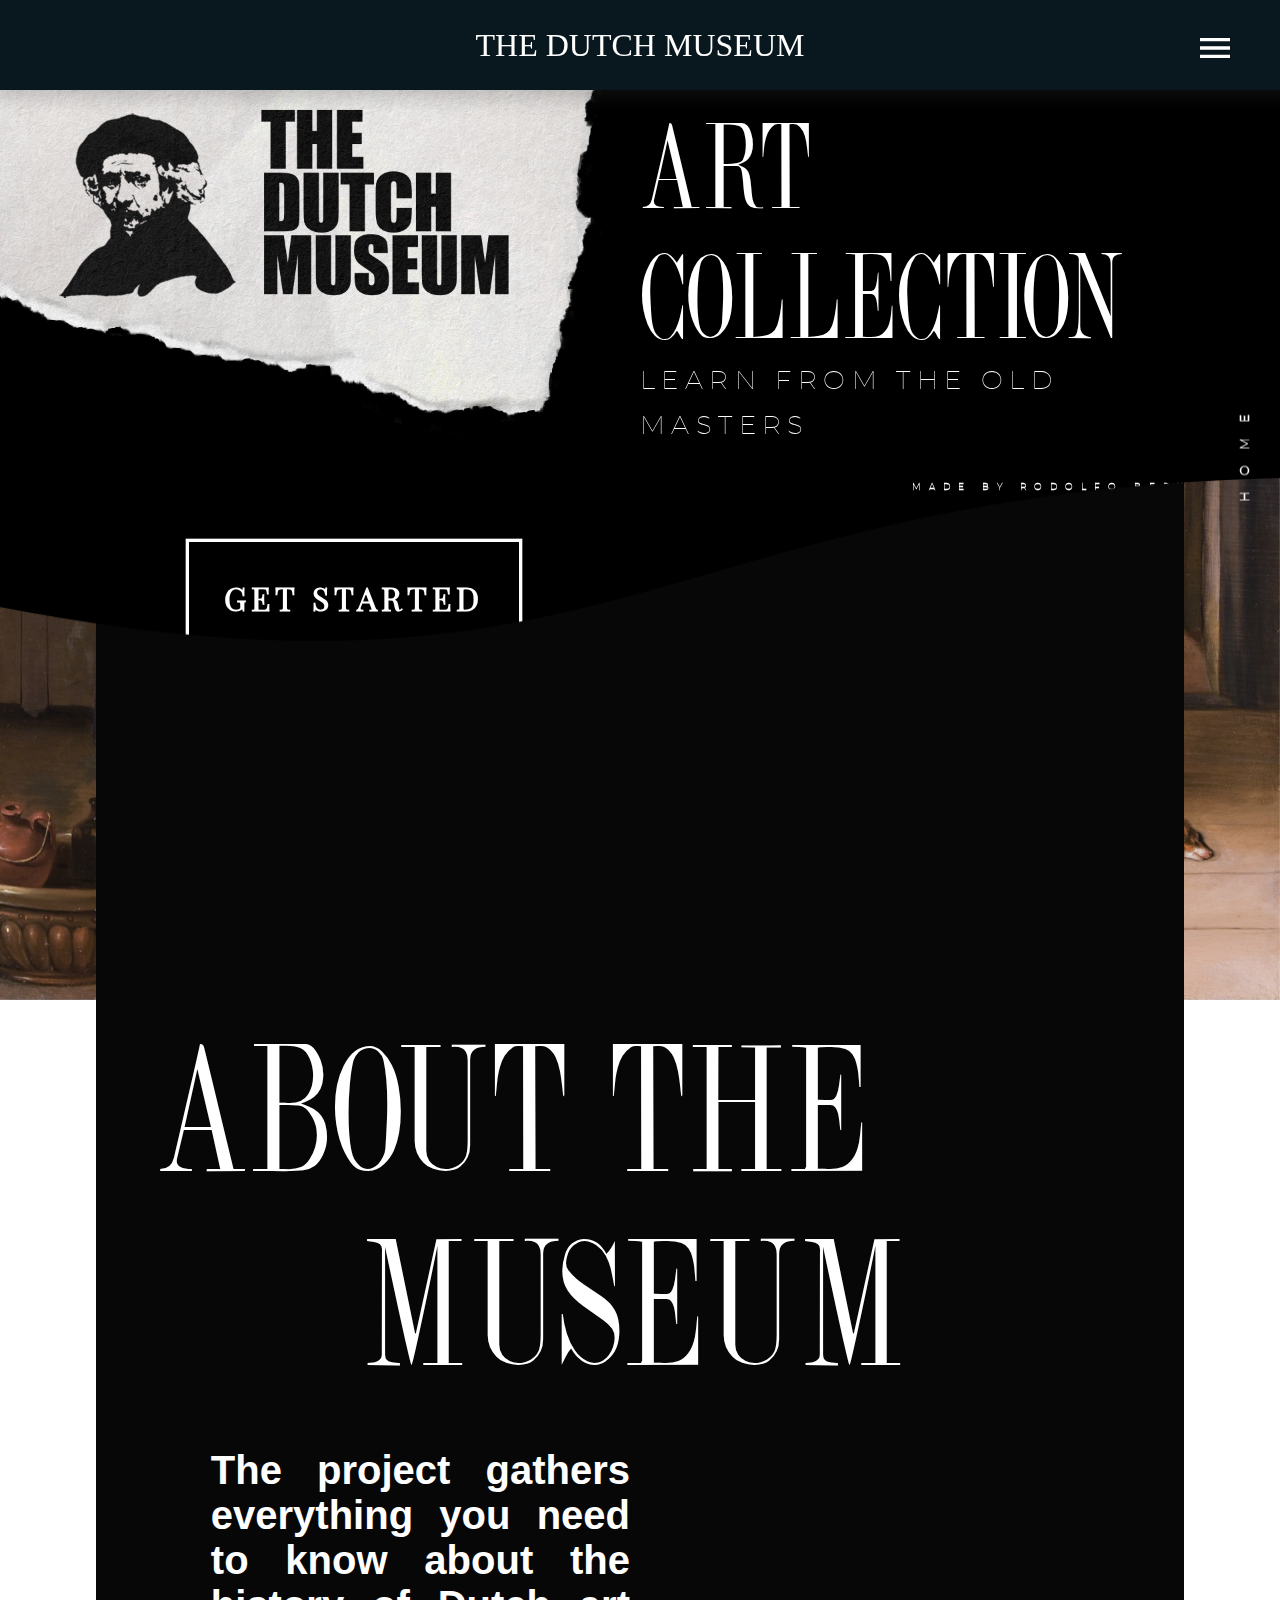
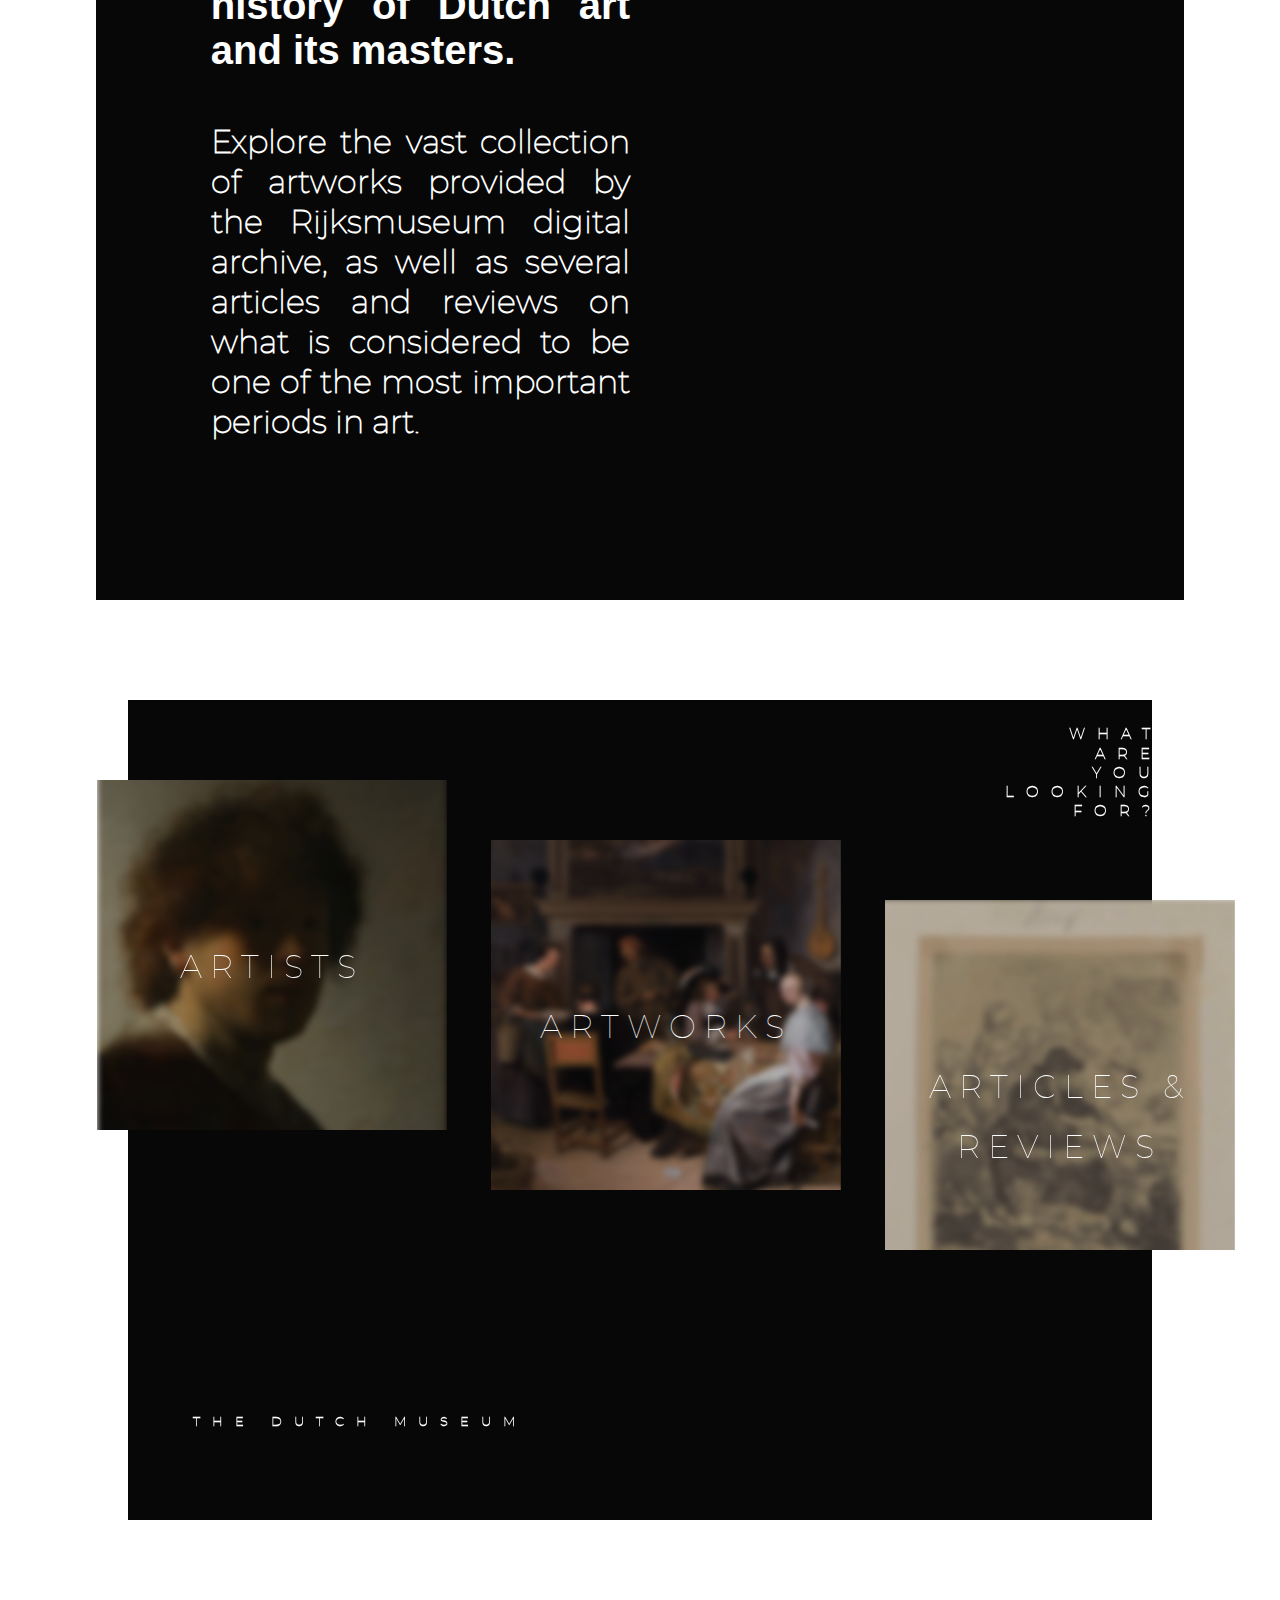
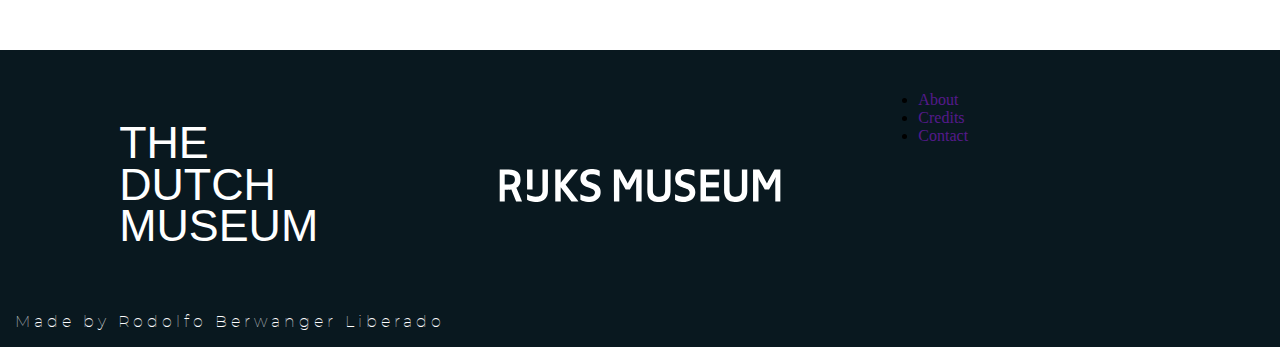
==== commit 411b209a: "Search by artists page first steps" ====
--- a/TheDutchMuseum/index.html
+++ b/TheDutchMuseum/index.html
@@ -1,145 +1,221 @@
 <!DOCTYPE html>
 <html lang="en">
-<head>
-    <meta charset="UTF-8">
-    <meta http-equiv="X-UA-Compatible" content="IE=edge">
-    <meta name="viewport" content="width=device-width, initial-scale=1.0">
-    <title>Art Museum</title>
-    <link rel="stylesheet" href="css/fonts.css">
-    <link rel="stylesheet" href="css/menu_styles.css">
-    <link rel="stylesheet" href="css/styles.css">
-</head>
-<body id="body1">
-
+  <head>
+    <meta charset="UTF-8" />
+    <meta http-equiv="X-UA-Compatible" content="IE=edge" />
+    <meta name="viewport" content="width=device-width, initial-scale=1.0" />
+    <title>The Dutch Museum</title>
+    <link rel="stylesheet" href="css/fonts.css" />
+    <link rel="stylesheet" href="css/menu_styles.css" />
+    <link rel="stylesheet" href="css/styles.css" />
+  </head>
+  <body id="body1">
     <header>
-        <div class="grid-container-logo">
-            <div>
-                <a href="index.html" id="nav-logo" class="button">THE DUTCH MUSEUM</a>
+      <div class="grid-container-logo">
+        <div>
+          <a href="index.html" id="nav-logo" class="button">THE DUTCH MUSEUM</a>
+        </div>
+        <div class="nav-menu-item">
+          <img
+            id="nav-menu-item-img"
+            class="button"
+            src="images/icons/menu-icon.svg"
+            alt=""
+            onclick="toggleMenuTab()"
+          />
+        </div>
+      </div>
+
+      <div id="header-tab">
+        <div id="header-tab-grid">
+          <div class="tab-link">
+            <a href="index.html" class="tab-button button">HOME</a>
+          </div>
+          <div class="tab-link">
+            <a href="index.html" class="tab-button button">ABOUT THE MUSEUM</a>
+          </div>
+          <div class="tab-link">
+            <a href="artists.html" class="tab-button button">ARTISTS</a>
+          </div>
+          <div class="tab-link">
+            <a href="index.html" class="tab-button button">ARTWORKS</a>
+          </div>
+          <div class="tab-link">
+            <a href="index.html" class="tab-button button"
+              >ARTICLES & REVIEWS</a
+            >
+          </div>
+          <div class="tab-link">
+            <a href="index.html" class="tab-button button">INFO</a>
+          </div>
+          <div class="tab-link">
+            <button
+              onclick="closeMenuTab()"
+              id="tab-link-close"
+              class="tab-button button"
+            >
+              CLOSE
+            </button>
+          </div>
+        </div>
+      </div>
+    </header>
+
+    <div id="main">
+      <!-- Banner -->
+      <div class="banner">
+        <img
+          id="banner-img-paper"
+          src="images/imgs/banner-img-paper.png"
+          alt="none"
+        />
+
+        <div id="banner-text-group">
+          <h1 class="banner-text">ART COLLECTION</h1>
+          <h2 class="banner-text">LEARN FROM THE OLD MASTERS</h2>
+          <p id="credit-name">MADE BY RODOLFO BERWANGER</p>
+        </div>
+
+        <div onclick="getStarted()" id="get-started">
+          <img src="images/svg/thin-square.svg" alt="" />
+          <p>GET STARTED</p>
+        </div>
+      </div>
+
+      <img
+        id="background-img"
+        src="images/imgs/background-1.jpg"
+        alt="none"
+        srcset=""
+      />
+
+      <!-- About the museum -->
+      <div id="about-the-museum">
+        <div id="about-text-block">
+          <div>
+            <div class="item-1">
+              <div style="text-align: right">
+                <h1>ABOUT THE <br />MUSEUM</h1>
+                <h2>
+                  The project gathers everything you need to know about the
+                  history of Dutch art and its masters.
+                </h2>
+                <p>
+                  Explore the vast collection of artworks provided by the
+                  Rijksmuseum digital archive, as well as several articles and
+                  reviews on what is considered to be one of the most important
+                  periods in art.
+                </p>
+              </div>
             </div>
-            <div class="nav-menu-item">
-                <img id="nav-menu-item-img" class="button" src="images/icons/menu-icon.svg" alt="" onclick="toggleMenuTab()">
+            <div class="item-2">
+              <img
+                src="images/imgs/about-the-museum-img-faded.png"
+                alt=""
+                srcset=""
+              />
             </div>
-        </div>
-
-        <div id="header-tab">
-        
-            <div id="header-tab-grid">
-                <div class="tab-link">
-                    <a href="index.html" class="tab-button button">HOME</a>
-                </div>
-                <div class="tab-link">
-                    <a href="index.html" class="tab-button button">ABOUT THE MUSEUM</a>
-                </div>
-                <div class="tab-link">
-                    <a href="index.html" class="tab-button button">ARTISTS</a>
-                </div>
-                <div class="tab-link">
-                    <a href="index.html" class="tab-button button">ARTWORKS</a>
-                </div>
-                <div class="tab-link">
-                    <a href="index.html" class="tab-button button">ARTICLES & REVIEWS</a>
-                </div>
-                <div class="tab-link">
-                    <a href="index.html" class="tab-button button">INFO</a>
-                </div>
-                <div class="tab-link">
-                    <a href="index.html" id="tab-link-close" class="tab-button button">CLOSE</a>
-                </div>
+          </div>
+        </div>
+      </div>
+
+      <!-- Search by -->
+      <div id="search-by">
+        <div id="search-by-block">
+          <a href="artists.html">
+            <div
+              onmouseover="sItemEnter(this)"
+              onmouseleave="sItemLeave(this)"
+              class="search-item"
+              id="sc-1"
+              style="top: 60px"
+            >
+              <h2>ARTISTS</h2>
+              <img
+                src="images/imgs/rembrandt-self.jpg"
+                width="100%"
+                style="top: -25%"
+                alt=""
+                srcset=""
+              />
             </div>
-            
-        </div>
-
-    </header>
-
-    <div id="main">
-
-        <!-- Banner -->
-        <div class="banner">
-            
-            <img id="banner-img-paper" src="images/imgs/banner-img-paper.png" alt="none">
-            
-             <div id="banner-text-group">
-                 <h1 class="banner-text">ART COLLECTION</h1>
-                 <h2 class="banner-text">LEARN FROM THE OLD MASTERS</h2>
-                 <p id="credit-name">MADE BY RODOLFO BERWANGER</p>
-             </div>
-             
-            <div onclick="getStarted()" id="get-started">
-                <img src="images/svg/thin-square.svg" alt="">
-                <p>GET STARTED</p>
-            </div>
-
-             
-        </div>
-
-        <img id="background-img" src="images/imgs/background-1.jpg" alt="none" srcset="">
-
-        <!-- About the museum -->
-        <div id="about-the-museum">           
-            <div id="about-text-block">
-                <div>
-                    <div class="item-1">
-                        <div style="text-align: right;">
-                            <h1>ABOUT THE   <br>MUSEUM</h1>
-                            <h2>The project gathers everything you need to know about the history of Dutch art and its masters.</h2>
-                            <p>Explore the vast collection of artworks provided by the Rijksmuseum digital archive, as well as several articles and reviews on what is considered to be one of the most important periods in art.</p>
-                        </div>
-                    </div>
-                    <div class="item-2">
-                        <img src="images/imgs/about-the-museum-img-faded.png" alt="" srcset="">
-                    </div>
-                </div>
-            </div>       
-        </div>
-
-        <!-- Search by -->
-        <div id="search-by">
-            <div id="search-by-block">
-                <div onmouseover="sItemEnter(this)" onmouseleave="sItemLeave(this)" class="search-item" id="sc-1" style="top: 60px;">
-                    <h2>ARTISTS</h2>
-                    <img src="images/imgs/rembrandt-self.jpg" width="100%" style="top: -25%;" alt="" srcset="">
-                    </div>
-                <div onmouseover="sItemEnter(this)" onmouseleave="sItemLeave(this)" class="search-item" id="sc-2" style="top: 120px">
-                    <h2>ARTWORKS</h2>
-                    <img src="images/imgs/background-1.jpg" width="155%" style="top: -25%; left: -12%;" alt="" srcset="">
-                    </div>
-                <div onmouseover="sItemEnter(this)" onmouseleave="sItemLeave(this)" class="search-item" id="sc-3" style="top: 180px">
-                    <h2>ARTICLES &<br> REVIEWS</h2>
-                    <img src="images/imgs/rembrandt-drawing.jpg" width="110%" style="top: -35%; left: -5%;" alt="" srcset="">
-                    </div>
-            </div>
-            <div id="sb-t1">
-                <p>WHAT<br>ARE<br>YOU<br>LOOKING<br>FOR?</p>
-            </div>
-            <div id="sb-t2">
-                <p>THE DUTCH MUSEUM</p>
-            </div>
-        </div>
+          </a>
+
+          <div
+            onmouseover="sItemEnter(this)"
+            onmouseleave="sItemLeave(this)"
+            class="search-item"
+            id="sc-2"
+            style="top: 120px"
+          >
+            <h2>ARTWORKS</h2>
+            <img
+              src="images/imgs/background-1.jpg"
+              width="155%"
+              style="top: -25%; left: -12%"
+              alt=""
+              srcset=""
+            />
+          </div>
+          <div
+            onmouseover="sItemEnter(this)"
+            onmouseleave="sItemLeave(this)"
+            class="search-item"
+            id="sc-3"
+            style="top: 180px"
+          >
+            <h2>
+              ARTICLES &<br />
+              REVIEWS
+            </h2>
+            <img
+              src="images/imgs/rembrandt-drawing.jpg"
+              width="110%"
+              style="top: -35%; left: -5%"
+              alt=""
+              srcset=""
+            />
+          </div>
+        </div>
+        <div id="sb-t1">
+          <p>WHAT<br />ARE<br />YOU<br />LOOKING<br />FOR?</p>
+        </div>
+        <div id="sb-t2">
+          <p>THE DUTCH MUSEUM</p>
+        </div>
+      </div>
     </div>
 
     <!-- Footer -->
     <div id="footer">
-        <div id="footer-grid">
-            <div class="footer-item"><a href="">
-                <h1>THE DUTCH MUSEUM</h1>
-            </a></div>
-            <div class="footer-item">
-                <a href="https://www.rijksmuseum.nl/nl" target="_blank">
-                    <img src="images/svg/rijksmuseum-logo-svg-vector.svg" alt="none" srcset="">
-                </a></div>
-            <div class="footer-item">
-                <ul>
-                    <li><a href="">About</a></li>
-                    <li><a href="">Credits</a></li>
-                    <li><a href="">Contact</a></li>
-                </ul>
-            </div>
-        </div>
-        <div id="footer-credit">
-            <p>Made by Rodolfo Berwanger Liberado</p>
-        </div>
+      <div id="footer-grid">
+        <div class="footer-item">
+          <a href="">
+            <h1>THE DUTCH MUSEUM</h1>
+          </a>
+        </div>
+        <div class="footer-item">
+          <a href="https://www.rijksmuseum.nl/nl" target="_blank">
+            <img
+              src="images/svg/rijksmuseum-logo-svg-vector.svg"
+              alt="none"
+              srcset=""
+            />
+          </a>
+        </div>
+        <div class="footer-item">
+          <ul>
+            <li><a href="">About</a></li>
+            <li><a href="">Credits</a></li>
+            <li><a href="">Contact</a></li>
+          </ul>
+        </div>
+      </div>
+      <div id="footer-credit">
+        <p>Made by Rodolfo Berwanger Liberado</p>
+      </div>
     </div>
-    
+
     <p id="section">HOME</p>
 
     <!-- Libs -->
@@ -148,5 +224,5 @@
     <!-- Scripts -->
     <script src="js/main.js"></script>
     <script src="js/pixi-functions.js"></script>
-</body>
-</html>+  </body>
+</html>
--- a/TheDutchMuseum/css/menu_styles.css
+++ b/TheDutchMuseum/css/menu_styles.css
@@ -1,7 +1,7 @@
 @font-face {
-  font-family: 'playfair_displayregular';
-  src: url('../fonts/playfairdisplay-regular-webfont.woff2') format('woff2'),
-       url('../fonts/playfairdisplay-regular-webfont.woff') format('woff');
+  font-family: "playfair_displayregular";
+  src: url("../fonts/playfairdisplay-regular-webfont.woff2") format("woff2"),
+    url("../fonts/playfairdisplay-regular-webfont.woff") format("woff");
   font-weight: normal;
   font-style: normal;
 }
@@ -17,7 +17,7 @@
   box-shadow: 5px 5px 15px 5px rgba(61, 61, 61, 0.2);
 }
 
-.grid-container-logo{
+.grid-container-logo {
   display: grid;
   grid-template-columns: 80% 20%;
 }
@@ -31,7 +31,7 @@
   margin: 0;
   text-align: center;
   color: white;
-  background-color:transparent;
+  background-color: transparent;
   text-decoration: none;
   border: none;
   left: 50%;
@@ -40,11 +40,11 @@
   transform: translate(-50%, -50%);
 }
 
-.button:hover{
+.button:hover {
   cursor: pointer;
 }
 
-.nav-menu-item{
+.nav-menu-item {
   display: inline-block;
   margin-top: 5px;
   right: 50px;
@@ -54,49 +54,48 @@
   transform-origin: center;
 }
 
-#nav-menu-item-img{
+#nav-menu-item-img {
   width: 30px;
-  transition: transform .5s;
+  transition: transform 0.5s;
 }
 
-#header-tab{
+#header-tab {
   display: inline-block;
   position: absolute;
   top: 90px;
   height: 100vh;
   right: 0;
   width: 30%;
-  background-color: #00101B;
+  background-color: #00101b;
   transform: translateX(100%);
-  transition: transform .5s;
+  transition: transform 0.5s;
 }
 
-#header-tab-grid{
+#header-tab-grid {
   display: grid;
   grid-auto-rows: 4vw;
   margin: 3.2vw 0 0 3.2vw;
 }
 
-.tab-button{
+.tab-button {
   display: inline-block;
   background-color: transparent;
   border: none;
   color: white;
   text-decoration: none;
   font-size: 1vw;
-  font-family: 'montserrat';
+  font-family: "montserrat";
   font-weight: 800;
-  letter-spacing: .5vw;
+  letter-spacing: 0.5vw;
 }
 
-.tab-button:hover{
+.tab-button:hover {
   color: #c2c2c2;
 }
 
-#tab-link-close{
+#tab-link-close {
   margin-top: 10vw;
 }
 
-@media (max-width: 1100px){
- 
+@media (max-width: 1100px) {
 }
--- a/TheDutchMuseum/css/styles.css
+++ b/TheDutchMuseum/css/styles.css
@@ -1,421 +1,415 @@
-
-body{
-    margin: 0;
-    max-width: 100%;
-    /* overflow-x: hidden !important; */
-}
-
-#main{
-    height: 3250px;
-}
-
-*{
-    scroll-behavior: smooth;
-}
-
-.banner{
-    /* clip-path: url(#banner-img-clip-path); */
-    z-index: 1;
-    -webkit-mask: url(../images/imgs/banner-mask.png);
-    mask-mode: alpha;
-    -webkit-mask-size: 110%;
-    -webkit-mask-position: center;
-    -webkit-mask-position-y: -18vw;
-    -webkit-mask-repeat: no-repeat;
-
-}
-
-#banner-img{
-    width: 100%;
-    height: auto;
-    margin: 60px 0 0 0;
-}
-
-#banner-img-paper{
-    position: absolute;
-    width: 100%;
-    height: auto;
-    top: 0;
-    margin: 60px 0 0 0;
-}
-
-#banner-text-group{
-    position: absolute;
-    width: 50%;
-    top: 100px;
-    right: 0;
-}
-
-#banner-text-group > h1{
-    font-family: 'dubiel-webfont';
-    font-weight: 100;
-    font-size: 10vw;
-    margin: 0;
-    letter-spacing: .25vw;
-    -webkit-transform-origin-x: 0%;
-    -webkit-transform: scaleX(.75);
-}
-
-#banner-text-group > h2{
-    font-family: 'montserrat';
-    font-weight: 500;
-    width: 80%;
-    font-size: 2vw;
-    letter-spacing: .5vw;
-    line-height: 3.5vw;
-    margin: 0;
-}
-
-.banner-text{
-    display: inline-block;
-    color: white;
-}
-
-#credit-name{
-    display: inline-block;
-    position: relative;
-    text-align: right;
-    right: 0;
-    width: 98%;
-    color: white;
-    font-family: 'montserrat';
-    font-weight: 1000;
-    font-size: .7vw;
-    letter-spacing: .5rem;
-    margin: 5% 0 0 0;
-}
-
-#get-started{
-    display: inline-block; 
-    position: relative;
-    bottom: 150px;
-    left: 12%;
-    transition: bottom .5s;
-    margin: 0;
-}
-
-#get-started > img{
-    width: 400px;
-}
-
-#get-started > p{
-    display: inline-block;
-    position: absolute;
-    top: 40px;
-    right: 0;
-    width: 100%;
-    text-align: center;
-    color: white;
-    font-family: 'playfair_displayregular';
-    font-size: 2rem;
-    letter-spacing: .3rem;
-}
-
-#get-started:hover{
+body {
+  margin: 0;
+  max-width: 100%;
+  /* overflow-x: hidden !important; */
+}
+
+#main {
+  height: 3250px;
+}
+
+* {
+  scroll-behavior: smooth;
+}
+
+.banner {
+  /* clip-path: url(#banner-img-clip-path); */
+  z-index: 1;
+  -webkit-mask: url(../images/imgs/banner-mask.png);
+  mask-mode: alpha;
+  -webkit-mask-size: 110%;
+  -webkit-mask-position: center;
+  -webkit-mask-position-y: -18vw;
+  -webkit-mask-repeat: no-repeat;
+}
+
+#banner-img {
+  width: 100%;
+  height: auto;
+  margin: 60px 0 0 0;
+}
+
+#banner-img-paper {
+  position: absolute;
+  width: 100%;
+  height: auto;
+  top: 0;
+  margin: 60px 0 0 0;
+}
+
+#banner-text-group {
+  position: absolute;
+  width: 50%;
+  top: 100px;
+  right: 0;
+}
+
+#banner-text-group > h1 {
+  font-family: "dubiel-webfont";
+  font-weight: 100;
+  font-size: 10vw;
+  margin: 0;
+  letter-spacing: 0.25vw;
+  -webkit-transform-origin-x: 0%;
+  -webkit-transform: scaleX(0.75);
+}
+
+#banner-text-group > h2 {
+  font-family: "montserrat";
+  font-weight: 500;
+  width: 80%;
+  font-size: 2vw;
+  letter-spacing: 0.5vw;
+  line-height: 3.5vw;
+  margin: 0;
+}
+
+.banner-text {
+  display: inline-block;
+  color: white;
+}
+
+#credit-name {
+  display: inline-block;
+  position: relative;
+  text-align: right;
+  right: 0;
+  width: 98%;
+  color: white;
+  font-family: "montserrat";
+  font-weight: 1000;
+  font-size: 0.7vw;
+  letter-spacing: 0.5rem;
+  margin: 5% 0 0 0;
+}
+
+#get-started {
+  display: inline-block;
+  position: relative;
+  bottom: 150px;
+  left: 12%;
+  transition: bottom 0.5s;
+  margin: 0;
+}
+
+#get-started > img {
+  width: 400px;
+}
+
+#get-started > p {
+  display: inline-block;
+  position: absolute;
+  top: 40px;
+  right: 0;
+  width: 100%;
+  text-align: center;
+  color: white;
+  font-family: "playfair_displayregular";
+  font-size: 2rem;
+  letter-spacing: 0.3rem;
+}
+
+#get-started:hover {
+  bottom: 200px;
+  cursor: pointer;
+}
+
+#background-img {
+  width: 100%;
+  position: fixed;
+  bottom: -100px;
+  z-index: -2;
+}
+
+#about-the-museum {
+  position: absolute;
+  top: 100px;
+  z-index: -2;
+}
+
+#about-text-block {
+  z-index: -2;
+  width: 85%;
+  height: 2100px;
+  margin: auto;
+  background-color: rgb(7, 7, 7);
+  backdrop-filter: blur(25px);
+  min-width: 1000px;
+  padding: 0;
+  transition: padding 1s;
+}
+
+#about-text-block > div {
+  display: grid;
+  position: relative;
+  z-index: 1;
+  top: 850px;
+  width: 100%;
+  height: 800px;
+  grid-template-rows: repeat(1, 1fr);
+  grid-template-columns: repeat(2, 1fr);
+  grid-auto-flow: column;
+}
+
+#about-text-block .item-1 {
+  grid-row: 0 / 1;
+  grid-column: 0 / 1;
+  margin: 10px;
+  min-width: 0;
+}
+
+#about-text-block .item-2 {
+  grid-row: 1 / 2;
+  grid-column: 0 / 1;
+  margin: 10px;
+  min-width: 0;
+}
+
+#about-text-block h1 {
+  margin: 50px 0 50px 50px;
+  display: inline-block;
+  text-align: right;
+  font-family: "dubiel-webfont";
+  font-size: 12em;
+  font-weight: 300;
+  color: white;
+  white-space: pre;
+  letter-spacing: 0.25vw;
+  -webkit-transform-origin-x: 0%;
+  -webkit-transform: scaleX(0.75);
+}
+
+#about-text-block h2 {
+  display: inline-block;
+  width: 80%;
+  margin: 0;
+  text-align: justify;
+  font-family: sans-serif;
+  font-size: 2.5em;
+  font-weight: bold;
+  color: white;
+}
+
+#about-text-block p {
+  display: inline-block;
+  position: relative;
+  width: 80%;
+  margin: 50px 0 0 0;
+  font-size: 2em;
+  z-index: 2;
+}
+
+#about-text-block img {
+  width: 1200px;
+  position: relative;
+  right: 20%;
+  bottom: 200px;
+}
+
+p {
+  font-family: "montserrat";
+  font-size: 1.5em;
+  font-weight: 600;
+  line-height: 1.25em;
+  color: white;
+  text-align: justify;
+}
+
+#search-by {
+  position: absolute;
+  top: 2300px;
+  width: 100%;
+  margin: auto;
+}
+
+#search-by-block {
+  width: 80%;
+  height: 820px;
+  margin: auto;
+  background-color: rgb(7, 7, 7);
+  backdrop-filter: blur(25px);
+  min-width: 1000px;
+  white-space: nowrap;
+}
+
+.search-item {
+  display: inline-block;
+  position: relative;
+  left: -5%;
+  width: 27vw;
+  height: 27vw;
+  min-width: 350px;
+  min-height: 350px;
+  margin: 20px;
+  clip-path: inset(0);
+  text-align: center;
+  color: white;
+  overflow: hidden;
+}
+
+.search-item > h2 {
+  position: relative;
+  z-index: 1;
+  top: 45%;
+  margin: 0;
+  font-family: "montserrat";
+  font-weight: 575;
+  font-size: 2.5vw;
+  letter-spacing: 0.5rem;
+  line-height: 60px;
+  transition: transform 0.25s;
+}
+
+.search-item > img {
+  position: relative;
+  z-index: 0;
+  filter: blur(3px) brightness(75%);
+  top: -50%;
+  transition: transform 1s;
+}
+
+.search-item:hover {
+  cursor: pointer;
+}
+
+#sb-t1 {
+  display: inline-block;
+  left: 78.5%;
+  top: -810px;
+  position: relative;
+  white-space: initial;
+}
+
+#sb-t2 {
+  display: inline-block;
+  left: 2.5%;
+  top: -200px;
+  position: relative;
+  white-space: initial;
+}
+
+#sb-t1 > p {
+  text-align: right;
+  color: white;
+  font-family: "montserrat";
+  font-weight: 600;
+  font-size: 1.2vw;
+  letter-spacing: 0.75rem;
+}
+
+#sb-t2 > p {
+  text-align: right;
+  color: white;
+  font-family: "montserrat";
+  font-weight: 600;
+  font-size: 1vw;
+  letter-spacing: 0.75rem;
+}
+
+#footer {
+  background-color: #09181f;
+  margin: 0;
+}
+
+#footer-grid {
+  display: grid;
+  width: 100%;
+  margin-bottom: 25px;
+  grid-template-columns: repeat(3, 1fr);
+  grid-auto-flow: column;
+}
+
+.footer-item {
+  display: inline-block;
+  margin: 25px;
+}
+
+.footer-item img {
+  display: block;
+  width: 75%;
+  margin: 25% auto 0 auto;
+  filter: invert(100%) sepia(8%) saturate(31%) hue-rotate(246deg)
+    brightness(106%) contrast(110%);
+}
+
+.footer-item a {
+  text-decoration: none;
+}
+
+.footer-item h1 {
+  display: inline-block;
+  color: white;
+  width: 35%;
+  margin: 50% auto 0 auto;
+  font-family: Impact, Haettenschweiler, "Arial Narrow Bold", sans-serif;
+  padding: 0;
+  margin: 12.5% 25% 0 25%;
+  font-weight: 100;
+  font-size: 3.5vw;
+  line-height: 3.25vw;
+}
+
+#footer-credit > p {
+  margin: 0;
+  padding: 15px;
+  font-family: "montserrat";
+  font-size: 16px;
+  font-weight: 100;
+  letter-spacing: 0.25rem;
+}
+
+/* Other */
+
+#section {
+  position: fixed;
+  right: 0;
+  top: 450px;
+  color: rgb(255, 255, 255);
+  text-align: center;
+  writing-mode: vertical-lr;
+  transform-origin: 0 25% 0;
+  transform: rotate(180deg);
+  font-family: "montserrat";
+  letter-spacing: 1rem;
+  font-weight: bold;
+  font-size: 0.75rem;
+  transition: opacity 0.2s;
+}
+
+@media (max-width: 1100px) {
+  #banner-text-group {
+    top: 90px;
+  }
+
+  #banner-text-group > h1 {
+    font-size: 48pt;
+  }
+
+  #banner-text-group > h2 {
+    font-size: 10pt;
+    letter-spacing: 7px;
+    line-height: 18px;
+  }
+
+  #get-started {
+    transform: scale(0.6);
     bottom: 200px;
-    cursor: pointer;
-}
-
-
-#background-img{
-    width: 100%;
-    position: fixed;
-    bottom: -100px;
-    z-index: -2;
-}
-
-#about-the-museum{
-    position: absolute;
-    top: 100px;
-    z-index: -2;
-}
-
-#about-text-block{
-    z-index: -2;
-    width: 85%;
-    height: 2100px;
-    margin: auto;
-    background-color: rgb(7, 7, 7);
-    backdrop-filter: blur(25px);
-    min-width: 1000px;
-    padding: 0;
-    transition: padding 1s;
-}
-
-#about-text-block > div{
-    display: grid;
-    position: relative;
-    z-index: 1;
-    top: 850px;
-    width: 100%;
-    height: 800px;
-    grid-template-rows: repeat(1, 1fr);
-    grid-template-columns: repeat(2, 1fr);
-    grid-auto-flow: column;
-}
-
-#about-text-block .item-1{
-    grid-row: 0 / 1;
-    grid-column: 0 / 1;
-    margin: 10px;
-    min-width: 0;
-}
-
-#about-text-block .item-2{
-    grid-row: 1 / 2;
-    grid-column: 0 / 1;
-    margin: 10px;
-    min-width: 0;
-}
-
-#about-text-block h1{
-    margin: 50px 0 50px 50px;
-    display: inline-block;
-    text-align: right;
-    font-family: 'dubiel-webfont';
-    font-size: 12em;
-    font-weight: 300;
-    color: white;
-    white-space: pre;
-    letter-spacing: .25vw;
-    -webkit-transform-origin-x: 0%;
-    -webkit-transform: scaleX(.75);
-}
-
-#about-text-block h2{
-    display: inline-block;
-    width: 80%;
-    margin: 0;
-    text-align: justify;
-    font-family: sans-serif;
-    font-size: 2.5em;
-    font-weight: bold;
-    color: white;
-}
-
-#about-text-block p{
-    display: inline-block;
-    position: relative;
-    width: 80%;
-    margin: 50px 0 0 0;
-    font-size: 2em;
-    z-index:2
-}
-
-#about-text-block img{
-    width: 1200px;
-    position: relative;
-    right: 20%;
-    bottom: 200px;
-}
-
-p{
-    font-family: 'montserrat';
-    font-size: 1.5em;
-    font-weight: 600;
-    line-height: 1.25em;
-    color: white;
-    text-align: justify;
-}
-
-#search-by{
-    position: absolute;
-    top: 2300px;
-    width: 100%;
-    margin: auto;
-}
-
-#search-by-block{
-    width: 80%;
-    height: 820px;
-    margin: auto;
-    background-color: rgb(7, 7, 7);
-    backdrop-filter: blur(25px);
-    min-width: 1000px;
-    white-space: nowrap;
-}
-
-.search-item{
-    display: inline-block;
-    position: relative;
-    left: -5%;
-    width: 27vw;
-    height: 27vw;
-    min-width: 350px;
-    min-height: 350px;
-    margin: 20px;
-    clip-path: inset(0);
-    text-align: center;
-    color: white;
-    overflow: hidden;
-}
-
-.search-item > h2{
-    position: relative;
-    z-index: 1;
-    top: 45%;
-    margin: 0;
-    font-family: 'montserrat';
-    font-weight: 575;
-    font-size: 2.5vw;
-    letter-spacing: .5rem;
-    line-height: 60px;
-    transition: transform .25s;
-}
-
-.search-item > img{
-    position: relative;
-    z-index: 0;
-    filter: blur(3px) brightness(75%);
-    top: -50%;
-    transition: transform 1s;
-}
-
-.search-item:hover{
-    cursor: pointer;
-}
-
-#sb-t1{
-    display: inline-block;
-    left: 78.5%;
-    top: -810px;
-    position: relative;
-    white-space: initial;
-}
-
-#sb-t2{
-    display: inline-block;
-    left: 2.5%;
-    top: -200px;
-    position: relative;
-    white-space: initial;
-}
-
-#sb-t1 > p{
-    text-align: right;
-    color: white;
-    font-family: "montserrat";
-    font-weight: 600;
-    font-size: 1.2vw;
-    letter-spacing: .75rem;
-}
-
-#sb-t2 > p{
-    text-align: right;
-    color: white;
-    font-family: "montserrat";
-    font-weight: 600;
-    font-size: 1vw;
-    letter-spacing: .75rem;
-}
-
-#footer{
-    background-color: #09181f;
-    margin: 0;
-}
-
-#footer-grid{
-    display: grid;
-    width: 100%;
-    margin-bottom: 25px;
-    grid-template-columns: repeat(3, 1fr);
-    grid-auto-flow: column;
-}
-
-.footer-item{
-    display: inline-block;
-    margin: 25px;
-}
-
-.footer-item img{
-    display: block;
-    width: 75%;
-    margin: 25% auto 0 auto;
-    filter: invert(100%) sepia(8%) saturate(31%) hue-rotate(246deg) brightness(106%) contrast(110%);
-}
-
-.footer-item a{
-    text-decoration: none;
-}
-
-.footer-item h1{
-    display: inline-block;
-    color: white;
-    width: 35%;
-    margin: 50% auto 0 auto;
-    font-family: Impact, Haettenschweiler, 'Arial Narrow Bold', sans-serif;
-    padding: 0;
-    margin: 12.5% 25% 0 25%;
-    font-weight: 100;
-    font-size: 3.5vw;
-    line-height: 3.25vw;
-}
-
-#footer-credit > p{
-    margin: 0;
-    padding: 15px;
-    font-family: 'montserrat';
+    left: 6%;
+  }
+
+  #credit-name {
+    font-size: 6pt;
+  }
+
+  .search-item > h2 {
+    font-size: 25px;
+  }
+
+  #sb-t1 {
+    left: 74%;
+  }
+
+  #search-by p {
     font-size: 16px;
-    font-weight: 100;
-    letter-spacing: .25rem;
-}
-
-
-/* Other */
-
-#section{
-    position: fixed;
-    right: 0;
-    top: 450px;
-    color: rgb(255, 255, 255);
-    text-align: center;
-    writing-mode: vertical-lr;
-    transform-origin: 0 25% 0;
-    transform: rotate(180deg);
-    font-family: 'montserrat';
-    letter-spacing: 1rem;
-    font-weight: bold;
-    font-size: .75rem;
-    transition: opacity .2s;
-}
-
-@media (max-width: 1100px) {
-
-
-    #banner-text-group{
-        top: 90px;
-    }
-
-    #banner-text-group > h1{
-        font-size: 48pt;
-    }
-
-    #banner-text-group > h2{
-        font-size: 10pt;
-        letter-spacing: 7px;
-        line-height: 18px;
-    }
-
-    #get-started{
-        transform: scale(.6);
-        bottom: 200px;
-        left: 6%;
-    }
-
-    #credit-name{
-        font-size: 6pt;
-    }
-
-    .search-item > h2{
-        font-size: 25px;
-    }
-
-    #sb-t1{
-        left: 74%;
-    }
-
-    #search-by p{
-        font-size: 16px;
-    }
-}
-
+  }
+}
